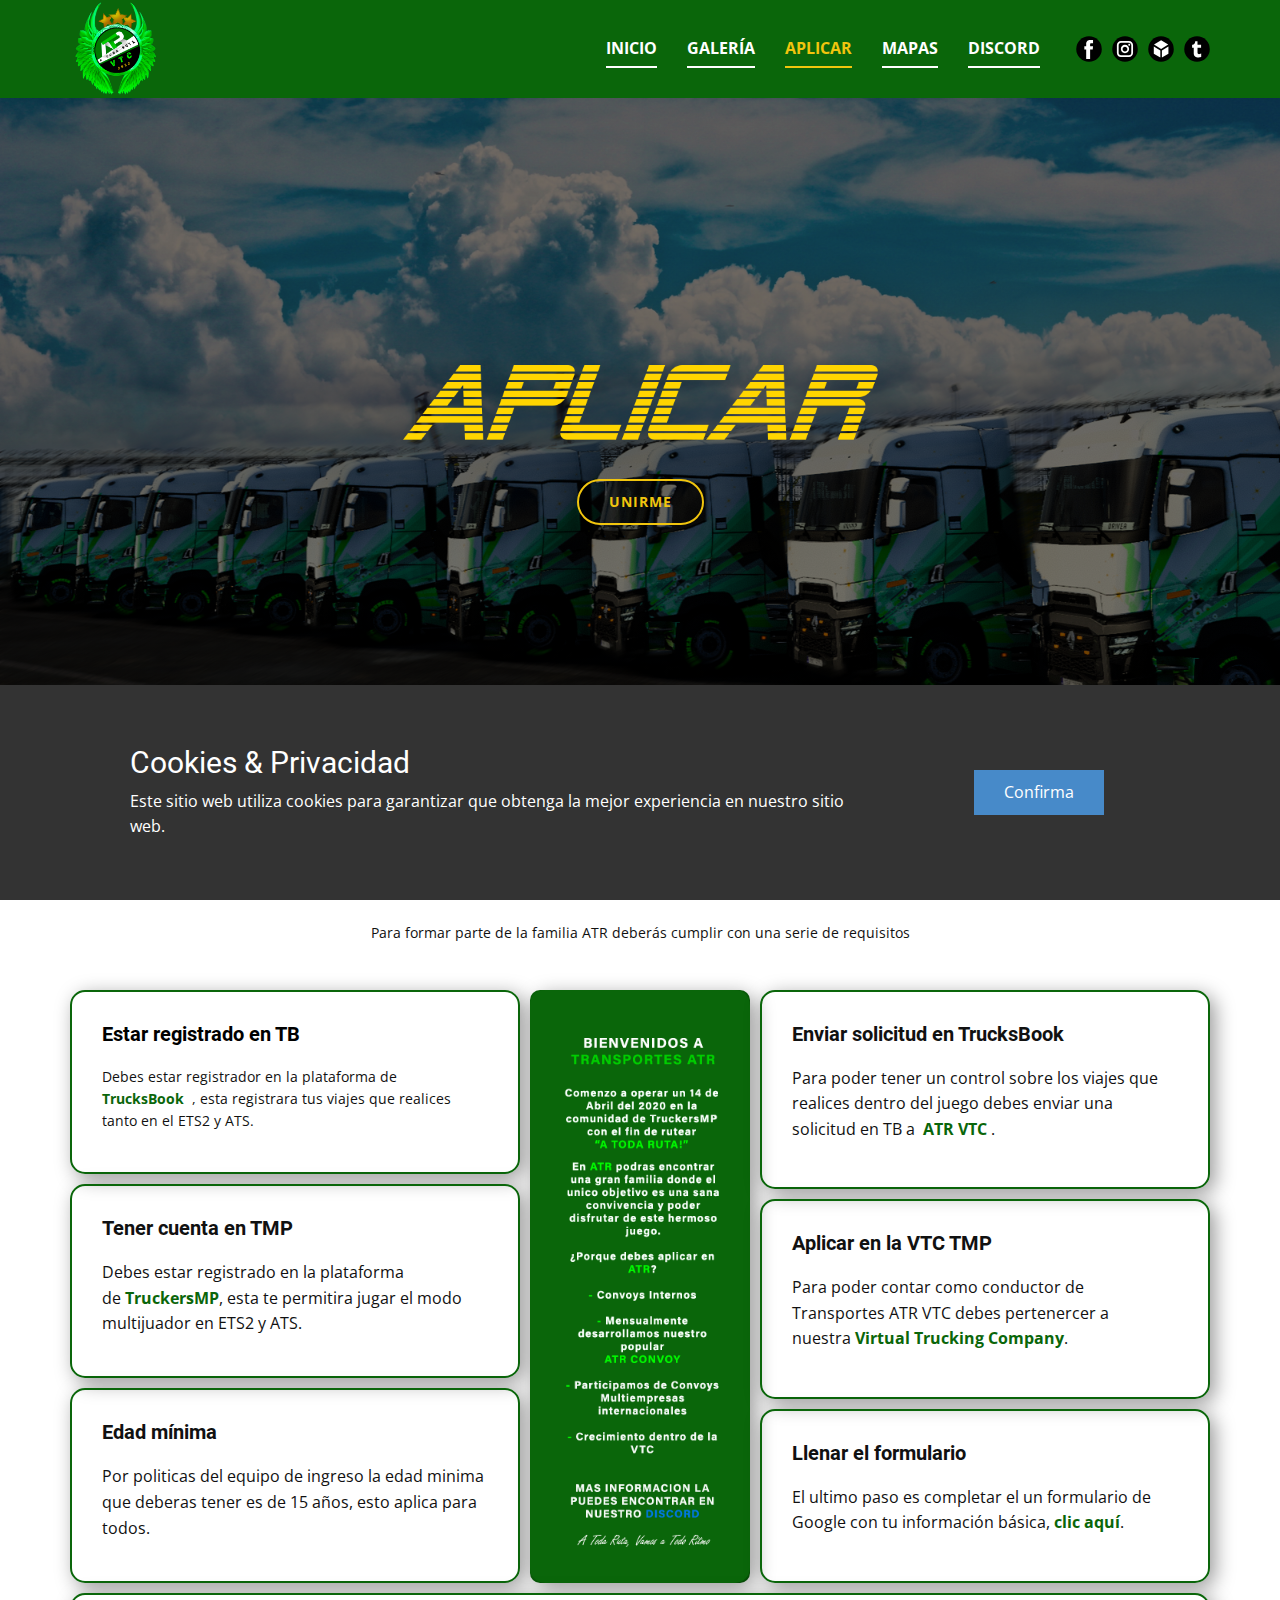
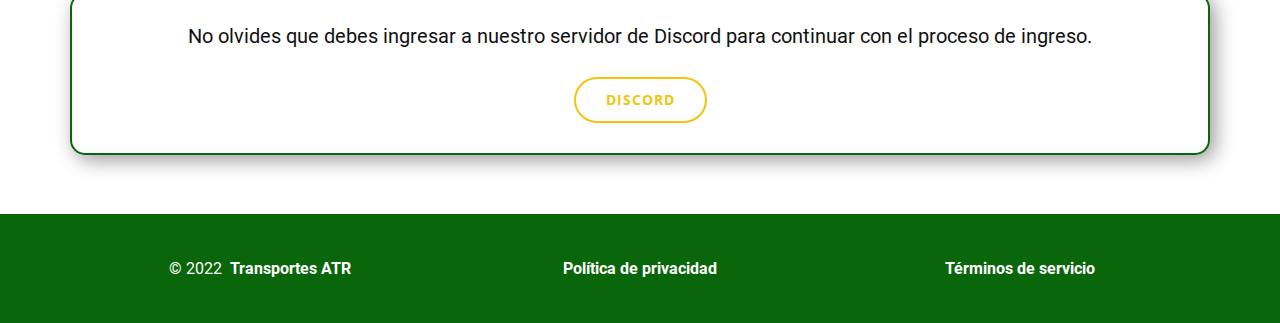
==== Aplicar.html @ 5e8eecbc "ATR Sitio Web" ====
<!DOCTYPE html>
<html style="font-size: 16px;" lang="es-AR"><head>
    <meta name="viewport" content="width=device-width, initial-scale=1.0">
    <meta charset="utf-8">
    <meta name="keywords" content="+300, +100, +12, ​Sobre nosotros, ​Preguntas Frecuentes">
    <meta name="description" content="​Transportes ATR es una empresa virtual de camiones de habla hispana con miembros de todo el mundo. El proyecto comenzó el 14 de abril de 2020 para traer un cambio a la comunidad TruckersMP. Nuestro objetivo es construir una comunidad como ninguna otra.
Una comunidad en la que podemos ofrecer a nuestros conductores la mejor experiencia en transporte virtual.">
    <meta name="page_type" content="np-template-header-footer-from-plugin">
    <title>Aplicar</title>
    <link rel="stylesheet" href="nicepage.css" media="screen">
<link rel="stylesheet" href="Aplicar.css" media="screen">
    <script class="u-script" type="text/javascript" src="jquery.js" defer=""></script>
    <script class="u-script" type="text/javascript" src="nicepage.js" defer=""></script>
    <link rel="icon" href="images/favicon.png">
    <link id="u-theme-google-font" rel="stylesheet" href="fonts.css">
    <link id="u-page-google-font" rel="stylesheet" href="Aplicar-fonts.css">
    
    
    
    <script type="application/ld+json">{
		"@context": "http://schema.org",
		"@type": "Organization",
		"name": "ATR Sitio Web",
		"logo": "/images/vtpc.png",
		"sameAs": [
				"https://www.facebook.com/Transportesatr.vtc",
				"https://www.instagram.com/transportes.atr.vtc/",
				"https://truckersmp.com/vtc/17910",
				"https://trucksbook.eu/company/74310"
		]
}</script>
    <meta name="theme-color" content="#478ac9">
    <meta property="og:title" content="Aplicar">
    <meta property="og:description" content="​Transportes ATR es una empresa virtual de camiones de habla hispana con miembros de todo el mundo. El proyecto comenzó el 14 de abril de 2020 para traer un cambio a la comunidad TruckersMP. Nuestro objetivo es construir una comunidad como ninguna otra.
Una comunidad en la que podemos ofrecer a nuestros conductores la mejor experiencia en transporte virtual.">
    <meta property="og:type" content="website">
  </head>
  <body class="u-body u-xl-mode"><header class="u-align-center-sm u-align-center-xs u-clearfix u-custom-color-1 u-header u-sticky u-sticky-0613 u-header" id="sec-4713"><div class="u-clearfix u-sheet u-sheet-1">
        <a href="https://atodarutavtc.ga" class="u-image u-logo u-image-1" data-image-width="676" data-image-height="676">
          <img src="/images/vtpc.png" class="u-logo-image u-logo-image-1">
        </a>
        <nav class="u-align-left u-menu u-menu-dropdown u-menu-open-right u-offcanvas u-offcanvas-shift u-menu-1" data-position="" data-submenu-level="on-click">
          <div class="menu-collapse" style="font-size: 1rem; font-weight: 700; letter-spacing: 0px; text-transform: uppercase;">
            <a class="u-button-style u-custom-active-border-color u-custom-border u-custom-border-color u-custom-borders u-custom-hover-border-color u-custom-text-active-color u-custom-text-color u-custom-text-hover-color u-custom-top-bottom-menu-spacing u-nav-link u-text-white" href="#" style="font-size: calc(1em + 4px);">
              <svg class="u-svg-link" preserveAspectRatio="xMidYMin slice" viewBox="0 0 302 302" style=""><use xmlns:xlink="http://www.w3.org/1999/xlink" xlink:href="#svg-8a8f"></use></svg>
              <svg xmlns="http://www.w3.org/2000/svg" xmlns:xlink="http://www.w3.org/1999/xlink" version="1.1" id="svg-8a8f" x="0px" y="0px" viewBox="0 0 302 302" style="enable-background:new 0 0 302 302;" xml:space="preserve" class="u-svg-content"><g><rect y="36" width="302" height="30"></rect><rect y="236" width="302" height="30"></rect><rect y="136" width="302" height="30"></rect>
</g><g></g><g></g><g></g><g></g><g></g><g></g><g></g><g></g><g></g><g></g><g></g><g></g><g></g><g></g><g></g></svg>
            </a>
          </div>
          <div class="u-custom-menu u-nav-container">
            <ul class="u-nav u-spacing-30 u-unstyled u-nav-1"><li class="u-nav-item"><a class="u-border-2 u-border-active-palette-3-base u-border-hover-palette-3-base u-border-no-left u-border-no-right u-border-no-top u-border-white u-button-style u-nav-link u-text-active-palette-3-base u-text-hover-palette-3-base" href="/Inicio.html" style="padding: 10px 0px;">Inicio</a>
</li><li class="u-nav-item"><a class="u-border-2 u-border-active-palette-3-base u-border-hover-palette-3-base u-border-no-left u-border-no-right u-border-no-top u-border-white u-button-style u-nav-link u-text-active-palette-3-base u-text-hover-palette-3-base" href="/Galería.html" style="padding: 10px 0px;">Galería</a>
</li><li class="u-nav-item"><a class="u-border-2 u-border-active-palette-3-base u-border-hover-palette-3-base u-border-no-left u-border-no-right u-border-no-top u-border-white u-button-style u-nav-link u-text-active-palette-3-base u-text-hover-palette-3-base" href="/Aplicar.html" style="padding: 10px 0px;">Aplicar</a>
</li><li class="u-nav-item"><a class="u-border-2 u-border-active-palette-3-base u-border-hover-palette-3-base u-border-no-left u-border-no-right u-border-no-top u-border-white u-button-style u-nav-link u-text-active-palette-3-base u-text-hover-palette-3-base" href="#" style="padding: 10px 0px;">Mapas</a><div class="u-nav-popup"><ul class="u-h-spacing-20 u-nav u-unstyled u-v-spacing-10 u-nav-2"><li class="u-nav-item"><a class="u-active-palette-3-base u-button-style u-hover-palette-3-base u-nav-link" href="ETS2-MAP.html">ETS2 MAP</a>
</li><li class="u-nav-item"><a class="u-active-palette-3-base u-button-style u-hover-palette-3-base u-nav-link" href="ETS2-PROMODS-MAP.html">ETS2 PROMODS MAP</a>
</li><li class="u-nav-item"><a class="u-active-palette-3-base u-button-style u-hover-palette-3-base u-nav-link" href="ATS-MAP.html">ATS MAP</a>
</li></ul>
</div>
</li><li class="u-nav-item"><a class="u-border-2 u-border-active-palette-3-base u-border-hover-palette-3-base u-border-no-left u-border-no-right u-border-no-top u-border-white u-button-style u-nav-link u-text-active-palette-3-base u-text-hover-palette-3-base" href="https://discord.gg/X4ymmqrG2B" target="_blank" style="padding: 10px 0px;">Discord</a>
</li></ul>
          </div>
          <div class="u-custom-menu u-nav-container-collapse">
            <div class="u-align-center u-black u-container-style u-inner-container-layout u-opacity u-opacity-95 u-sidenav">
              <div class="u-inner-container-layout u-sidenav-overflow">
                <div class="u-menu-close"></div>
                <ul class="u-align-center u-nav u-popupmenu-items u-unstyled u-nav-3"><li class="u-nav-item"><a class="u-button-style u-nav-link" href="/Inicio.html" style="padding: 10px 0px;">Inicio</a>
</li><li class="u-nav-item"><a class="u-button-style u-nav-link" href="/Galería.html" style="padding: 10px 0px;">Galería</a>
</li><li class="u-nav-item"><a class="u-button-style u-nav-link" href="/Aplicar.html" style="padding: 10px 0px;">Aplicar</a>
</li><li class="u-nav-item"><a class="u-button-style u-nav-link" href="#" style="padding: 10px 0px;">Mapas</a><div class="u-nav-popup"><ul class="u-h-spacing-20 u-nav u-unstyled u-v-spacing-10 u-nav-4"><li class="u-nav-item"><a class="u-button-style u-nav-link" href="ETS2-MAP.html">ETS2 MAP</a>
</li><li class="u-nav-item"><a class="u-button-style u-nav-link" href="ETS2-PROMODS-MAP.html">ETS2 PROMODS MAP</a>
</li><li class="u-nav-item"><a class="u-button-style u-nav-link" href="ATS-MAP.html">ATS MAP</a>
</li></ul>
</div>
</li><li class="u-nav-item"><a class="u-button-style u-nav-link" href="https://discord.gg/X4ymmqrG2B" target="_blank" style="padding: 10px 0px;">Discord</a>
</li></ul>
              </div>
            </div>
            <div class="u-menu-overlay u-opacity u-opacity-25"></div>
          </div>
        </nav>
        <div class="u-social-icons u-spacing-10 u-social-icons-1">
          <a class="u-social-url" title="facebook" target="_blank" href="https://www.facebook.com/Transportesatr.vtc"><span class="u-icon u-social-facebook u-social-icon u-text-black"><svg class="u-svg-link" preserveAspectRatio="xMidYMin slice" viewBox="0 0 112 112" style=""><use xmlns:xlink="http://www.w3.org/1999/xlink" xlink:href="#svg-1c96"></use></svg><svg class="u-svg-content" viewBox="0 0 112 112" x="0" y="0" id="svg-1c96"><circle fill="currentColor" cx="56.1" cy="56.1" r="55"></circle><path fill="#FFFFFF" d="M73.5,31.6h-9.1c-1.4,0-3.6,0.8-3.6,3.9v8.5h12.6L72,58.3H60.8v40.8H43.9V58.3h-8V43.9h8v-9.2
            c0-6.7,3.1-17,17-17h12.5v13.9H73.5z"></path></svg></span>
          </a>
          <a class="u-social-url" title="instagram" target="_blank" href="https://www.instagram.com/transportes.atr.vtc/"><span class="u-icon u-social-icon u-social-instagram u-text-black"><svg class="u-svg-link" preserveAspectRatio="xMidYMin slice" viewBox="0 0 112 112" style=""><use xmlns:xlink="http://www.w3.org/1999/xlink" xlink:href="#svg-5830"></use></svg><svg class="u-svg-content" viewBox="0 0 112 112" x="0" y="0" id="svg-5830"><circle fill="currentColor" cx="56.1" cy="56.1" r="55"></circle><path fill="#FFFFFF" d="M55.9,38.2c-9.9,0-17.9,8-17.9,17.9C38,66,46,74,55.9,74c9.9,0,17.9-8,17.9-17.9C73.8,46.2,65.8,38.2,55.9,38.2
            z M55.9,66.4c-5.7,0-10.3-4.6-10.3-10.3c-0.1-5.7,4.6-10.3,10.3-10.3c5.7,0,10.3,4.6,10.3,10.3C66.2,61.8,61.6,66.4,55.9,66.4z"></path><path fill="#FFFFFF" d="M74.3,33.5c-2.3,0-4.2,1.9-4.2,4.2s1.9,4.2,4.2,4.2s4.2-1.9,4.2-4.2S76.6,33.5,74.3,33.5z"></path><path fill="#FFFFFF" d="M73.1,21.3H38.6c-9.7,0-17.5,7.9-17.5,17.5v34.5c0,9.7,7.9,17.6,17.5,17.6h34.5c9.7,0,17.5-7.9,17.5-17.5V38.8
            C90.6,29.1,82.7,21.3,73.1,21.3z M83,73.3c0,5.5-4.5,9.9-9.9,9.9H38.6c-5.5,0-9.9-4.5-9.9-9.9V38.8c0-5.5,4.5-9.9,9.9-9.9h34.5
            c5.5,0,9.9,4.5,9.9,9.9V73.3z"></path></svg></span>
          </a>
          <a class="u-social-url" target="_blank" data-type="SketchFab" title="TruckersMP" href="https://truckersmp.com/vtc/17910"><span class="u-icon u-social-icon u-social-sketchfab u-text-black u-icon-3"><svg class="u-svg-link" preserveAspectRatio="xMidYMin slice" viewBox="0 0 112 112" style=""><use xmlns:xlink="http://www.w3.org/1999/xlink" xlink:href="#svg-15e8"></use></svg><svg class="u-svg-content" viewBox="0 0 112 112" x="0" y="0" id="svg-15e8"><circle fill="currentColor" cx="56.1" cy="56.1" r="55"></circle><path id="sketchfab-2" fill="#FFFFFF" d="M25.9,36.3L56.5,18l30.6,18.3L56.5,55.5L25.9,36.3z M25,44.7l28.1,17.5V93L25,76.3V44.7
	L25,44.7z M88,44.7v31.7L59.9,93V62.2L88,44.7L88,44.7z"></path></svg></span>
          </a>
          <a class="u-social-url" target="_blank" data-type="Tumblr" title="TrucksBook" href="https://trucksbook.eu/company/74310"><span class="u-icon u-social-icon u-social-tumblr u-text-black u-icon-4"><svg class="u-svg-link" preserveAspectRatio="xMidYMin slice" viewBox="0 0 112 112" style=""><use xmlns:xlink="http://www.w3.org/1999/xlink" xlink:href="#svg-fb04"></use></svg><svg class="u-svg-content" viewBox="0 0 112 112" x="0" y="0" id="svg-fb04"><circle fill="currentColor" cx="56.1" cy="56.1" r="55"></circle><path fill="#FFFFFF" class="st1" d="M74.1,90.3c-3.8,1.2-7.6,1.9-11.5,2c-3,0-6-0.3-8.8-1.1C46.9,89.5,43,85,42.1,77.5v-1c0-0.4,0-9.3-0.1-26.4
            h-7.1V38c1.4,0.1,2.8,0,4.2-0.7c4.9-2.1,7.8-6,8.8-11.6c0-0.3,0.1-0.6,0.2-0.9c0-0.7,0.1-1.3,0.3-1.9h9.7V38h15.5v12.1H58.2v19
            c0,1.8,0.2,3.7,0.5,5.5c0.1,0.4,0.4,0.9,0.7,1.2c2.4,2.2,5.3,2.9,8.7,1.9c1.8-0.6,3.8-1.1,6-1.8V90.3z"></path></svg></span>
          </a>
        </div>
      </div></header>
    <section class="u-clearfix u-image u-shading u-section-1" id="sec-0089" data-image-width="1920" data-image-height="1080">
      <div class="u-clearfix u-sheet u-sheet-1">
        <img class="u-expanded-width-md u-expanded-width-sm u-image u-image-default u-image-1" src="/images/aplicar.png" alt="" data-image-width="700" data-image-height="124">
        <a href="https://discord.gg/X4ymmqrG2B" class="u-border-2 u-border-hover-palette-3-base u-border-palette-3-base u-btn u-btn-round u-button-style u-hover-palette-3-base u-none u-radius-50 u-btn-1" target="_blank"> UNIRME</a>
      </div>
    </section>
    <section class="u-align-center-lg u-align-center-md u-align-center-xl u-align-left-sm u-align-left-xs u-clearfix u-section-2" data-image-width="2000" data-image-height="1333" id="sec-175a">
      <div class="u-clearfix u-sheet u-valign-middle-lg u-valign-middle-md u-valign-middle-sm u-valign-middle-xl u-sheet-1">
        <h2 class="u-align-center-sm u-align-center-xs u-text u-text-default u-text-1"> ¿Quieres unirte a Transportes ATR VTC?</h2>
        <p class="u-text u-text-2"> Para formar parte de la familia ATR deberás cumplir con una serie de requisitos </p>
        <div class="u-clearfix u-expanded-width-lg u-expanded-width-xl u-gutter-10 u-layout-wrap u-layout-wrap-1">
          <div class="u-gutter-0 u-layout">
            <div class="u-layout-row">
              <div class="u-size-21-sm u-size-21-xs u-size-24-lg u-size-24-xl u-size-30-md">
                <div class="u-layout-col">
                  <div class="u-align-left-lg u-align-left-md u-align-left-xl u-container-style u-layout-cell u-left-cell u-radius-15 u-shape-round u-size-20 u-layout-cell-1">
                    <div class="u-border-2 u-border-custom-color-1 u-container-layout u-valign-top u-container-layout-1">
                      <h3 class="u-align-left-sm u-align-left-xs u-text u-text-black u-text-default u-text-3"> Estar registrado en TB</h3>
                      <p class="u-align-center-sm u-align-center-xs u-text u-text-4"> Debes estar registrador en la plataforma de&nbsp;<span style="font-weight: 700;">
                          <a href="https://trucksbook.eu/" class="u-active-none u-border-none u-btn u-button-link u-button-style u-hover-none u-none u-text-custom-color-1 u-btn-1" target="_blank">TrucksBook&nbsp;</a>
                        </span>, esta registrara tus viajes que realices tanto en el ETS2 y ATS.
                      </p>
                    </div>
                  </div>
                  <div class="u-align-left-lg u-align-left-md u-align-left-xl u-container-style u-layout-cell u-left-cell u-radius-15 u-shape-round u-size-20 u-layout-cell-2">
                    <div class="u-border-2 u-border-custom-color-1 u-container-layout u-valign-top u-container-layout-2">
                      <h3 class="u-align-left-sm u-align-left-xs u-text u-text-default u-text-5"> Tener cuenta en TMP</h3>
                      <p class="u-align-center-sm u-align-center-xs u-text u-text-6"> Debes estar registrado en la plataforma de&nbsp;<a href="https://truckersmp.com" class="u-active-none u-border-none u-btn u-button-link u-button-style u-hover-none u-none u-text-custom-color-1 u-btn-2" target="_blank">TruckersMP</a>, esta te permitira jugar el modo multijuador en ETS2 y ATS.
                      </p>
                    </div>
                  </div>
                  <div class="u-align-left-lg u-align-left-md u-align-left-xl u-container-style u-layout-cell u-left-cell u-radius-15 u-shape-round u-size-20 u-layout-cell-3">
                    <div class="u-border-2 u-border-custom-color-1 u-container-layout u-valign-top-lg u-valign-top-md u-valign-top-xl u-valign-top-xs u-container-layout-3">
                      <h3 class="u-align-left-sm u-align-left-xs u-text u-text-default u-text-7"> Edad mínima</h3>
                      <p class="u-align-center-sm u-align-center-xs u-text u-text-8"> Por politicas del equipo de ingreso la edad minima que deberas tener es de&nbsp;15 años, esto aplica para todos.</p>
                    </div>
                  </div>
                </div>
              </div>
              <div class="u-size-12-lg u-size-12-xl u-size-19-sm u-size-19-xs u-size-30-md">
                <div class="u-layout-row">
                  <div class="u-align-left u-container-style u-custom-color-1 u-layout-cell u-radius-15 u-shape-round u-size-60 u-layout-cell-4" src="">
                    <div class="u-container-layout u-valign-bottom-lg u-valign-middle-xl u-valign-middle-xs u-container-layout-4" src="">
                      <img class="u-image u-image-round u-radius-10 u-image-1" src="/images/INFORMACIONVTC.png" alt="" data-image-width="215" data-image-height="699">
                    </div>
                  </div>
                </div>
              </div>
              <div class="u-size-21-sm u-size-21-xs u-size-24-lg u-size-24-xl u-size-60-md">
                <div class="u-layout-col">
                  <div class="u-align-left-lg u-align-left-md u-align-left-xl u-container-style u-layout-cell u-radius-15 u-right-cell u-shape-round u-size-20 u-layout-cell-5">
                    <div class="u-border-2 u-border-custom-color-1 u-container-layout u-valign-top-lg u-valign-top-md u-valign-top-xl u-container-layout-5">
                      <h3 class="u-align-left-sm u-align-left-xs u-text u-text-default u-text-9">
                        <span style="font-weight: 700;"> Enviar solicitud en TrucksBook</span>
                      </h3>
                      <p class="u-align-center-sm u-align-center-xs u-text u-text-10"> Para poder tener un control sobre los viajes que realices dentro del juego debes enviar una solicitud en TB a&nbsp;<font color="rgba(0, 0, 0, 0)">
                          <a href="https://trucksbook.eu/company/74310" class="u-active-none u-border-none u-btn u-button-link u-button-style u-hover-none u-none u-text-custom-color-1 u-btn-3" target="_blank">ATR VTC</a>
                        </font>.
                      </p>
                    </div>
                  </div>
                  <div class="u-align-left-lg u-align-left-md u-align-left-xl u-container-style u-layout-cell u-radius-15 u-right-cell u-shape-round u-size-20 u-layout-cell-6">
                    <div class="u-border-2 u-border-custom-color-1 u-container-layout u-valign-top u-container-layout-6">
                      <h3 class="u-align-left-sm u-align-left-xs u-text u-text-default u-text-11"> Aplicar en la VTC TMP</h3>
                      <p class="u-align-center-sm u-align-center-xs u-text u-text-12"> Para poder contar como conductor de Transportes ATR VTC debes pertenercer a nuestra&nbsp;<a href="https://truckersmp.com/vtc/17910" class="u-active-none u-border-none u-btn u-button-link u-button-style u-hover-none u-none u-text-custom-color-1 u-btn-4" target="_blank">Virtual Trucking Company</a>.
                      </p>
                    </div>
                  </div>
                  <div class="u-align-left-lg u-align-left-md u-align-left-xl u-container-style u-layout-cell u-radius-15 u-right-cell u-shape-round u-size-20 u-layout-cell-7">
                    <div class="u-border-2 u-border-custom-color-1 u-container-layout u-valign-top u-container-layout-7">
                      <h3 class="u-align-left-sm u-align-left-xs u-text u-text-default u-text-13"> Llenar el formulario</h3>
                      <p class="u-align-center-sm u-align-center-xs u-text u-text-14"> El ultimo paso es completar el un formulario de Google con tu información básica,&nbsp;<a href="https://forms.gle/oUdojAhjghspKYq69" class="u-active-none u-border-none u-btn u-button-link u-button-style u-hover-none u-none u-text-custom-color-1 u-btn-5" target="_blank">clic aquí</a>.
                      </p>
                    </div>
                  </div>
                </div>
              </div>
            </div>
          </div>
        </div>
        <div class="u-align-center-md u-align-center-sm u-align-center-xs u-border-2 u-border-custom-color-1 u-container-style u-expanded-width u-group u-radius-15 u-shape-round u-white u-group-1">
          <div class="u-container-layout u-valign-top-sm u-valign-top-xs u-container-layout-8">
            <h1 class="u-text u-text-default-md u-text-default-sm u-text-default-xs u-title u-text-15"> No olvides que debes ingresar a nuestro servidor de Discord para continuar con el proceso de ingreso.</h1>
            <a href="https://discord.gg/X4ymmqrG2B" class="u-border-2 u-border-hover-palette-3-base u-border-palette-3-base u-btn u-btn-round u-button-style u-hover-palette-3-base u-none u-radius-50 u-btn-6" target="_blank">discord<br>
            </a>
          </div>
        </div>
      </div>
    </section>
    <style class="u-overlap-style">.u-overlap:not(.u-sticky-scroll) .u-header {
background-color: #0a660a !important
}</style>
    
    
    <footer class="u-align-center u-clearfix u-custom-color-1 u-footer u-footer" id="sec-b6e5"><div class="u-align-left u-clearfix u-sheet u-sheet-1">
        <div class="u-clearfix u-expanded-width u-gutter-0 u-layout-custom-sm u-layout-custom-xs u-layout-wrap u-layout-wrap-1">
          <div class="u-layout">
            <div class="u-layout-row">
              <div class="u-container-style u-layout-cell u-size-20-lg u-size-20-md u-size-20-sm u-size-20-xl u-size-30-xs u-layout-cell-1">
                <div class="u-container-layout u-valign-middle u-container-layout-1">
                  <p class="u-custom-font u-font-roboto u-text u-text-default u-text-1"> © 2022&nbsp;<span style="font-weight: 700;">
                      <a href="https://atodarutavtc.ga" class="u-active-none u-border-none u-btn u-button-link u-button-style u-hover-none u-none u-text-white u-btn-1">Transportes ATR</a>
                    </span>
                  </p>
                </div>
              </div>
              <div class="u-container-style u-layout-cell u-size-20-lg u-size-20-md u-size-20-sm u-size-20-xl u-size-30-xs u-layout-cell-2">
                <div class="u-container-layout u-valign-middle u-container-layout-2">
                  <p class="u-custom-font u-font-roboto u-text u-text-default u-text-2">
                    <a class="u-active-none u-border-none u-btn u-button-link u-button-style u-hover-none u-none u-text-white u-btn-2" href="/politicas-de-privacidad.html"> Política de privacidad</a>
                  </p>
                </div>
              </div>
              <div class="u-container-style u-layout-cell u-size-20-lg u-size-20-md u-size-20-sm u-size-20-xl u-size-60-xs u-layout-cell-3">
                <div class="u-container-layout u-valign-middle u-container-layout-3">
                  <p class="u-custom-font u-font-roboto u-text u-text-default u-text-3">
                    <a class="u-active-none u-border-none u-btn u-button-link u-button-style u-hover-none u-none u-text-white u-btn-3" href="/terminos-y-condiciones.html"> Términos de servicio</a>
                  </p>
                </div>
              </div>
            </div>
          </div>
        </div>
      </div></footer>
  <section class="u-align-center u-clearfix u-cookies-consent u-grey-80 u-cookies-consent" id="sec-4323">
      <div class="u-clearfix u-sheet u-valign-middle u-sheet-1">
        <div class="u-clearfix u-expanded-width u-layout-wrap u-layout-wrap-1">
          <div class="u-gutter-0 u-layout">
            <div class="u-layout-row">
              <div class="u-container-style u-layout-cell u-left-cell u-size-43-md u-size-43-sm u-size-43-xs u-size-46-lg u-size-46-xl u-layout-cell-1">
                <div class="u-container-layout u-valign-middle u-container-layout-1">
                  <h3 class="u-text u-text-default u-text-1">Cookies &amp; Privacidad</h3>
                  <p class="u-text u-text-default u-text-2">Este sitio web utiliza cookies para garantizar que obtenga la mejor experiencia en nuestro sitio web.</p>
                </div>
              </div>
              <div class="u-align-left u-container-style u-layout-cell u-right-cell u-size-14-lg u-size-14-xl u-size-17-md u-size-17-sm u-size-17-xs u-layout-cell-2">
                <div class="u-container-layout u-valign-middle-lg u-valign-middle-md u-valign-middle-xl u-valign-top-sm u-valign-top-xs u-container-layout-2">
                  <a href="###" class="u-btn u-button-confirm u-button-style u-palette-1-base u-btn-1">Confirma</a>
                </div>
              </div>
            </div>
          </div>
        </div>
      </div>
    <style> .u-cookies-consent {
  background-image: none;
}

.u-cookies-consent .u-sheet-1 {
  min-height: 212px;
}

.u-cookies-consent .u-layout-wrap-1 {
  margin-top: 30px;
  margin-bottom: 30px;
}

.u-cookies-consent .u-layout-cell-1 {
  min-height: 152px;
}

.u-cookies-consent .u-container-layout-1 {
  padding: 30px 60px;
}

.u-cookies-consent .u-text-1 {
  margin-top: 0;
  margin-right: 20px;
  margin-bottom: 0;
}

.u-cookies-consent .u-text-2 {
  margin: 8px 20px 0 0;
}

.u-cookies-consent .u-layout-cell-2 {
  min-height: 152px;
}

.u-cookies-consent .u-container-layout-2 {
  padding: 30px;
}

.u-cookies-consent .u-btn-1 {
  margin: 0 auto 0 0;
}

@media (max-width: 1199px) {
  .u-cookies-consent .u-sheet-1 {
    min-height: 131px;
  }

  .u-cookies-consent .u-layout-cell-1 {
    min-height: 125px;
  }

  .u-cookies-consent .u-text-1 {
    margin-right: 0;
  }

  .u-cookies-consent .u-text-2 {
    margin-right: 0;
  }

  .u-cookies-consent .u-layout-cell-2 {
    min-height: 125px;
  }
}

@media (max-width: 991px) {
  .u-cookies-consent .u-sheet-1 {
    min-height: 106px;
  }

  .u-cookies-consent .u-layout-cell-1 {
    min-height: 100px;
  }

  .u-cookies-consent .u-container-layout-1 {
    padding-left: 30px;
    padding-right: 30px;
  }

  .u-cookies-consent .u-layout-cell-2 {
    min-height: 100px;
  }
}

@media (max-width: 767px) {
  .u-cookies-consent .u-sheet-1 {
    min-height: 225px;
  }

  .u-cookies-consent .u-layout-cell-1 {
    min-height: 154px;
  }

  .u-cookies-consent .u-container-layout-1 {
    padding-left: 10px;
    padding-right: 10px;
    padding-bottom: 20px;
  }

  .u-cookies-consent .u-layout-cell-2 {
    min-height: 65px;
  }

  .u-cookies-consent .u-container-layout-2 {
    padding: 10px;
  }
}

@media (max-width: 575px) {
  .u-cookies-consent .u-sheet-1 {
    min-height: 121px;
  }

  .u-cookies-consent .u-layout-cell-1 {
    min-height: 100px;
  }

  .u-cookies-consent .u-layout-cell-2 {
    min-height: 15px;
  }
}</style></section>
</body></html>
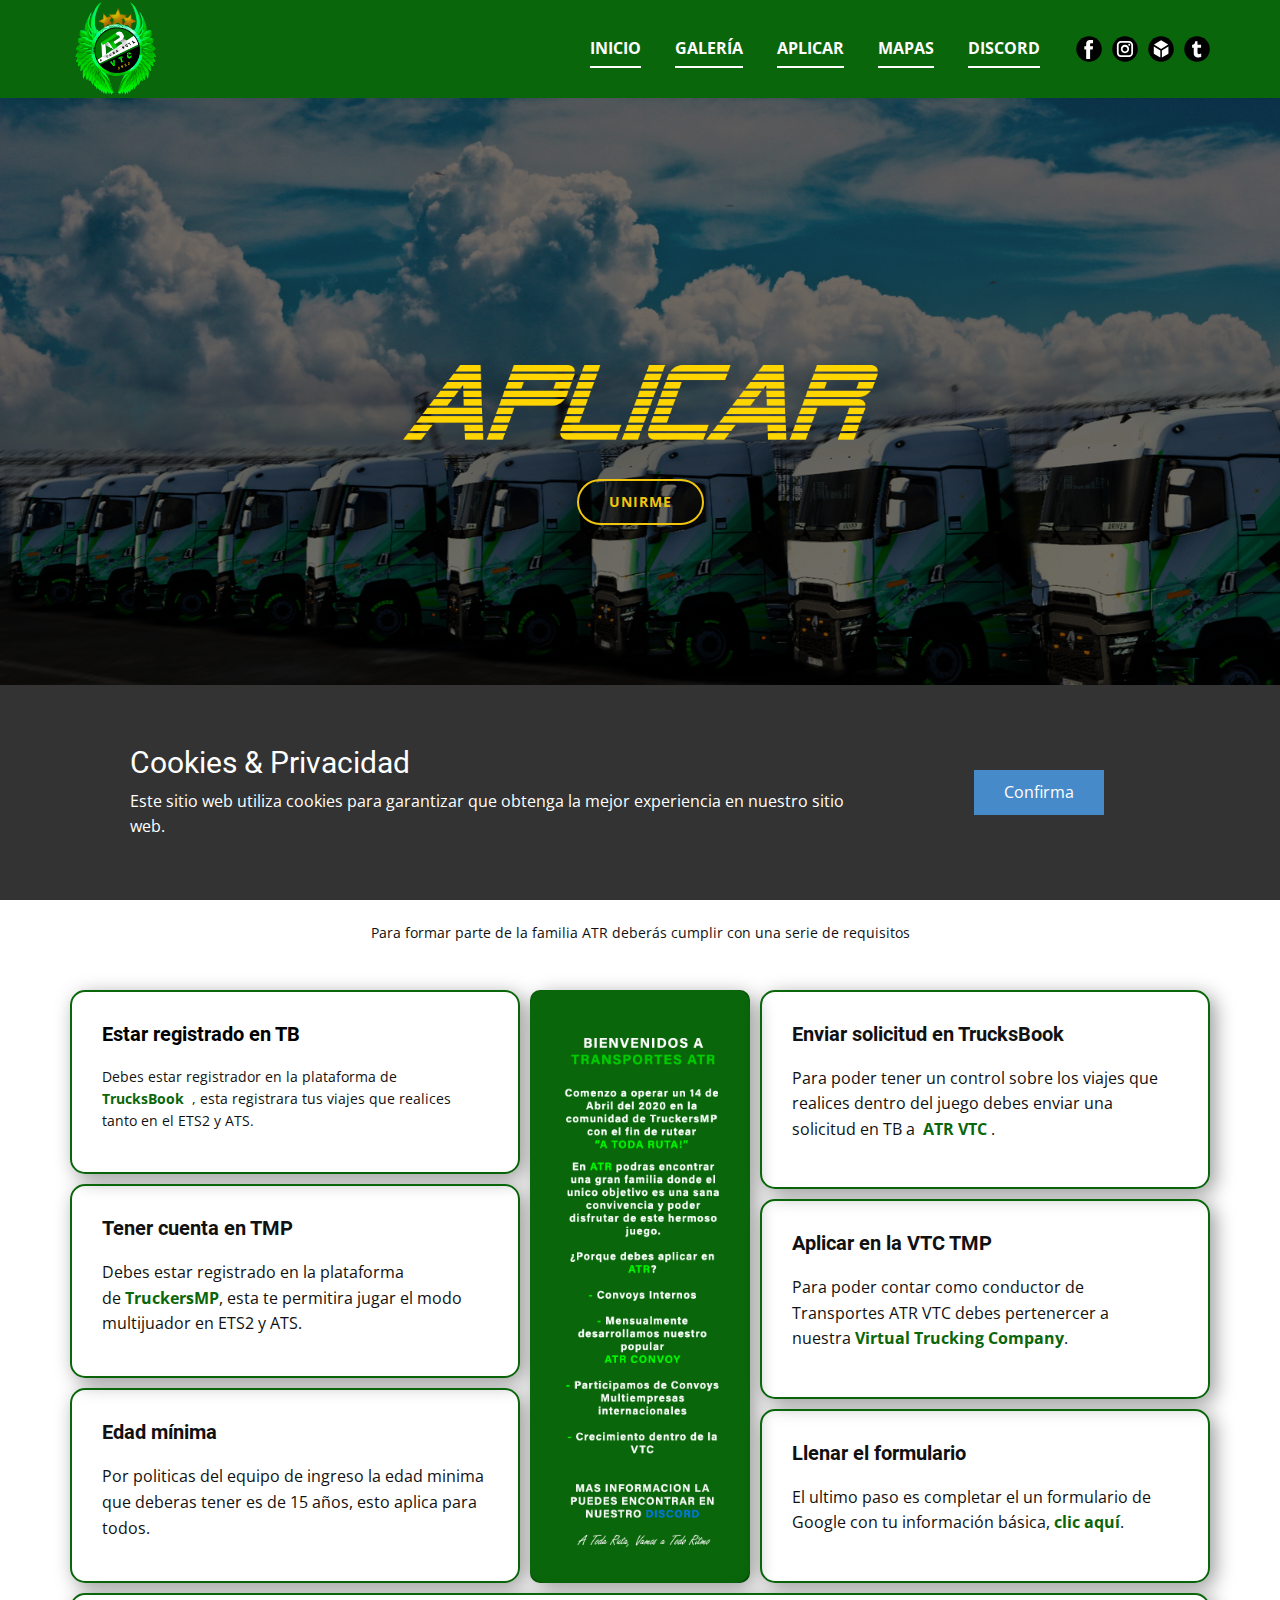
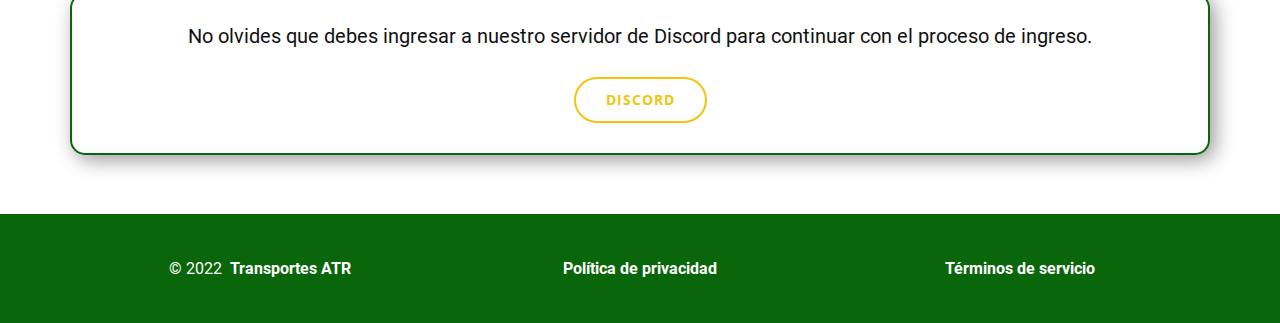
==== commit 60fd00e4: "Cambios de tipografia y formato" ====
--- a/Aplicar.html
+++ b/Aplicar.html
@@ -1,364 +1,584 @@
 <!DOCTYPE html>
-<html style="font-size: 16px;" lang="es-AR"><head>
-    <meta name="viewport" content="width=device-width, initial-scale=1.0">
-    <meta charset="utf-8">
-    <meta name="keywords" content="+300, +100, +12, ​Sobre nosotros, ​Preguntas Frecuentes">
-    <meta name="description" content="​Transportes ATR es una empresa virtual de camiones de habla hispana con miembros de todo el mundo. El proyecto comenzó el 14 de abril de 2020 para traer un cambio a la comunidad TruckersMP. Nuestro objetivo es construir una comunidad como ninguna otra.
-Una comunidad en la que podemos ofrecer a nuestros conductores la mejor experiencia en transporte virtual.">
-    <meta name="page_type" content="np-template-header-footer-from-plugin">
-    <title>Aplicar</title>
-    <link rel="stylesheet" href="nicepage.css" media="screen">
-<link rel="stylesheet" href="Aplicar.css" media="screen">
-    <script class="u-script" type="text/javascript" src="jquery.js" defer=""></script>
-    <script class="u-script" type="text/javascript" src="nicepage.js" defer=""></script>
-    <link rel="icon" href="images/favicon.png">
-    <link id="u-theme-google-font" rel="stylesheet" href="fonts.css">
-    <link id="u-page-google-font" rel="stylesheet" href="Aplicar-fonts.css">
-    
-    
-    
-    <script type="application/ld+json">{
-		"@context": "http://schema.org",
-		"@type": "Organization",
-		"name": "ATR Sitio Web",
-		"logo": "/images/vtpc.png",
-		"sameAs": [
-				"https://www.facebook.com/Transportesatr.vtc",
-				"https://www.instagram.com/transportes.atr.vtc/",
-				"https://truckersmp.com/vtc/17910",
-				"https://trucksbook.eu/company/74310"
-		]
-}</script>
-    <meta name="theme-color" content="#478ac9">
-    <meta property="og:title" content="Aplicar">
-    <meta property="og:description" content="​Transportes ATR es una empresa virtual de camiones de habla hispana con miembros de todo el mundo. El proyecto comenzó el 14 de abril de 2020 para traer un cambio a la comunidad TruckersMP. Nuestro objetivo es construir una comunidad como ninguna otra.
-Una comunidad en la que podemos ofrecer a nuestros conductores la mejor experiencia en transporte virtual.">
-    <meta property="og:type" content="website">
-  </head>
-  <body class="u-body u-xl-mode"><header class="u-align-center-sm u-align-center-xs u-clearfix u-custom-color-1 u-header u-sticky u-sticky-0613 u-header" id="sec-4713"><div class="u-clearfix u-sheet u-sheet-1">
-        <a href="https://atodarutavtc.ga" class="u-image u-logo u-image-1" data-image-width="676" data-image-height="676">
-          <img src="/images/vtpc.png" class="u-logo-image u-logo-image-1">
+<html style="font-size: 16px" lang="es-AR">
+
+<head>
+  <meta name="viewport" content="width=device-width, initial-scale=1.0" />
+  <meta charset="utf-8" />
+  <meta name="keywords" content="+300, +100, +12, ​Sobre nosotros, ​Preguntas Frecuentes" />
+  <meta name="description" content="​Transportes ATR es una empresa virtual de camiones de habla hispana con miembros de todo el mundo. El proyecto comenzó el 14 de abril de 2020 para traer un cambio a la comunidad TruckersMP. Nuestro objetivo es construir una comunidad como ninguna otra.
+Una comunidad en la que podemos ofrecer a nuestros conductores la mejor experiencia en transporte virtual." />
+  <meta name="page_type" content="np-template-header-footer-from-plugin" />
+  <title>Aplicar - Transportes ATR</title>
+  <link rel="stylesheet" href="nicepage.css" media="screen" />
+  <link rel="stylesheet" href="Aplicar.css" media="screen" />
+  <script class="u-script" type="text/javascript" src="jquery.js" defer=""></script>
+  <script class="u-script" type="text/javascript" src="nicepage.js" defer=""></script>
+  <link rel="icon" href="images/favicon.png" />
+  <link id="u-theme-google-font" rel="stylesheet" href="fonts.css" />
+  <link id="u-page-google-font" rel="stylesheet" href="Aplicar-fonts.css" />
+
+  <script type="application/ld+json">
+    {
+      "@context": "http://schema.org",
+      "@type": "Organization",
+      "name": "ATR Sitio Web",
+      "logo": "/images/vtpc.png",
+      "sameAs": [
+        "https://www.facebook.com/Transportesatr.vtc",
+        "https://www.instagram.com/transportes.atr.vtc/",
+        "https://truckersmp.com/vtc/17910",
+        "https://trucksbook.eu/company/74310"
+      ]
+    }
+  </script>
+  <meta name="theme-color" content="#478ac9" />
+  <meta property="og:title" content="Aplicar" />
+  <meta property="og:description" content="​Transportes ATR es una empresa virtual de camiones de habla hispana con miembros de todo el mundo. El proyecto comenzó el 14 de abril de 2020 para traer un cambio a la comunidad TruckersMP. Nuestro objetivo es construir una comunidad como ninguna otra.
+Una comunidad en la que podemos ofrecer a nuestros conductores la mejor experiencia en transporte virtual." />
+  <meta property="og:type" content="website" />
+</head>
+
+<body class="u-body u-xl-mode">
+  <header
+    class="u-align-center-sm u-align-center-xs u-clearfix u-custom-color-1 u-header u-sticky u-sticky-0613 u-header"
+    id="sec-4713">
+    <div class="u-clearfix u-sheet u-sheet-1">
+      <a href="https://atodarutavtc.ga" class="u-image u-logo u-image-1" data-image-width="676" data-image-height="676">
+        <img src="/images/vtpc.png" class="u-logo-image u-logo-image-1" />
+      </a>
+      <nav class="u-align-left u-menu u-menu-dropdown u-menu-open-right u-offcanvas u-offcanvas-shift u-menu-1"
+        data-position="" data-submenu-level="on-click">
+        <div class="menu-collapse" style="
+              font-size: 1rem;
+              font-weight: 700;
+              letter-spacing: 0px;
+              text-transform: uppercase;
+            ">
+          <a class="u-button-style u-custom-active-border-color u-custom-border u-custom-border-color u-custom-borders u-custom-hover-border-color u-custom-text-active-color u-custom-text-color u-custom-text-hover-color u-custom-top-bottom-menu-spacing u-nav-link u-text-white"
+            href="#" style="font-size: calc(1em + 4px)">
+            <svg class="u-svg-link" preserveAspectRatio="xMidYMin slice" viewBox="0 0 302 302" style="">
+              <use xmlns:xlink="http://www.w3.org/1999/xlink" xlink:href="#svg-8a8f"></use>
+            </svg>
+            <svg xmlns="http://www.w3.org/2000/svg" xmlns:xlink="http://www.w3.org/1999/xlink" version="1.1"
+              id="svg-8a8f" x="0px" y="0px" viewBox="0 0 302 302" style="enable-background: new 0 0 302 302"
+              xml:space="preserve" class="u-svg-content">
+              <g>
+                <rect y="36" width="302" height="30"></rect>
+                <rect y="236" width="302" height="30"></rect>
+                <rect y="136" width="302" height="30"></rect>
+              </g>
+              <g></g>
+              <g></g>
+              <g></g>
+              <g></g>
+              <g></g>
+              <g></g>
+              <g></g>
+              <g></g>
+              <g></g>
+              <g></g>
+              <g></g>
+              <g></g>
+              <g></g>
+              <g></g>
+              <g></g>
+            </svg>
+          </a>
+        </div>
+        <div class="u-custom-menu u-nav-container">
+          <ul class="u-nav u-spacing-30 u-unstyled u-nav-1">
+            <li class="u-nav-item">
+              <a class="u-border-2 u-border-active-palette-3-base u-border-hover-palette-3-base u-border-no-left u-border-no-right u-border-no-top u-border-white u-button-style u-nav-link u-text-active-palette-3-base u-text-hover-palette-3-base"
+                href="/index.html" style="padding: 10px 0px">Inicio</a>
+            </li>
+            <li class="u-nav-item">
+              <a class="u-border-2 u-border-active-palette-3-base u-border-hover-palette-3-base u-border-no-left u-border-no-right u-border-no-top u-border-white u-button-style u-nav-link u-text-active-palette-3-base u-text-hover-palette-3-base"
+                href="/Galería.html" style="padding: 10px 0px">Galería</a>
+            </li>
+            <li class="u-nav-item">
+              <a class="u-border-2 u-border-active-palette-3-base u-border-hover-palette-3-base u-border-no-left u-border-no-right u-border-no-top u-border-white u-button-style u-nav-link u-text-active-palette-3-base u-text-hover-palette-3-base"
+                href="/aplicar.html" style="padding: 10px 0px">Aplicar</a>
+            </li>
+            <li class="u-nav-item">
+              <a class="u-border-2 u-border-active-palette-3-base u-border-hover-palette-3-base u-border-no-left u-border-no-right u-border-no-top u-border-white u-button-style u-nav-link u-text-active-palette-3-base u-text-hover-palette-3-base"
+                href="#" style="padding: 10px 0px">Mapas</a>
+              <div class="u-nav-popup">
+                <ul class="u-h-spacing-20 u-nav u-unstyled u-v-spacing-10 u-nav-2">
+                  <li class="u-nav-item">
+                    <a class="u-active-palette-3-base u-button-style u-hover-palette-3-base u-nav-link"
+                      href="ETS2-MAP.html">ETS2 MAP</a>
+                  </li>
+                  <li class="u-nav-item">
+                    <a class="u-active-palette-3-base u-button-style u-hover-palette-3-base u-nav-link"
+                      href="ETS2-PROMODS-MAP.html">ETS2 PROMODS MAP</a>
+                  </li>
+                  <li class="u-nav-item">
+                    <a class="u-active-palette-3-base u-button-style u-hover-palette-3-base u-nav-link"
+                      href="ATS-MAP.html">ATS MAP</a>
+                  </li>
+                </ul>
+              </div>
+            </li>
+            <li class="u-nav-item">
+              <a class="u-border-2 u-border-active-palette-3-base u-border-hover-palette-3-base u-border-no-left u-border-no-right u-border-no-top u-border-white u-button-style u-nav-link u-text-active-palette-3-base u-text-hover-palette-3-base"
+                href="https://discord.gg/pqu4MyE3Gp" target="_blank" style="padding: 10px 0px">Discord</a>
+            </li>
+          </ul>
+        </div>
+        <div class="u-custom-menu u-nav-container-collapse">
+          <div
+            class="u-align-center u-black u-container-style u-inner-container-layout u-opacity u-opacity-95 u-sidenav">
+            <div class="u-inner-container-layout u-sidenav-overflow">
+              <div class="u-menu-close"></div>
+              <ul class="u-align-center u-nav u-popupmenu-items u-unstyled u-nav-3">
+                <li class="u-nav-item">
+                  <a class="u-button-style u-nav-link" href="/index.html" style="padding: 10px 0px">Inicio</a>
+                </li>
+                <li class="u-nav-item">
+                  <a class="u-button-style u-nav-link" href="/Galería.html" style="padding: 10px 0px">Galería</a>
+                </li>
+                <li class="u-nav-item">
+                  <a class="u-button-style u-nav-link" href="/aplicar.html" style="padding: 10px 0px">Aplicar</a>
+                </li>
+                <li class="u-nav-item">
+                  <a class="u-button-style u-nav-link" href="#" style="padding: 10px 0px">Mapas</a>
+                  <div class="u-nav-popup">
+                    <ul class="u-h-spacing-20 u-nav u-unstyled u-v-spacing-10 u-nav-4">
+                      <li class="u-nav-item">
+                        <a class="u-button-style u-nav-link" href="ETS2-MAP.html">ETS2 MAP</a>
+                      </li>
+                      <li class="u-nav-item">
+                        <a class="u-button-style u-nav-link" href="ETS2-PROMODS-MAP.html">ETS2 PROMODS MAP</a>
+                      </li>
+                      <li class="u-nav-item">
+                        <a class="u-button-style u-nav-link" href="ATS-MAP.html">ATS MAP</a>
+                      </li>
+                    </ul>
+                  </div>
+                </li>
+                <li class="u-nav-item">
+                  <a class="u-button-style u-nav-link" href="https://discord.gg/pqu4MyE3Gp" target="_blank"
+                    style="padding: 10px 0px">Discord</a>
+                </li>
+              </ul>
+            </div>
+          </div>
+          <div class="u-menu-overlay u-opacity u-opacity-25"></div>
+        </div>
+      </nav>
+      <div class="u-social-icons u-spacing-10 u-social-icons-1">
+        <a class="u-social-url" title="facebook" target="_blank"
+          href="https://www.facebook.com/Transportesatr.vtc"><span
+            class="u-icon u-social-facebook u-social-icon u-text-black"><svg class="u-svg-link"
+              preserveAspectRatio="xMidYMin slice" viewBox="0 0 112 112" style="">
+              <use xmlns:xlink="http://www.w3.org/1999/xlink" xlink:href="#svg-1c96"></use>
+            </svg><svg class="u-svg-content" viewBox="0 0 112 112" x="0" y="0" id="svg-1c96">
+              <circle fill="currentColor" cx="56.1" cy="56.1" r="55"></circle>
+              <path fill="#FFFFFF" d="M73.5,31.6h-9.1c-1.4,0-3.6,0.8-3.6,3.9v8.5h12.6L72,58.3H60.8v40.8H43.9V58.3h-8V43.9h8v-9.2
+            c0-6.7,3.1-17,17-17h12.5v13.9H73.5z"></path>
+            </svg></span>
         </a>
-        <nav class="u-align-left u-menu u-menu-dropdown u-menu-open-right u-offcanvas u-offcanvas-shift u-menu-1" data-position="" data-submenu-level="on-click">
-          <div class="menu-collapse" style="font-size: 1rem; font-weight: 700; letter-spacing: 0px; text-transform: uppercase;">
-            <a class="u-button-style u-custom-active-border-color u-custom-border u-custom-border-color u-custom-borders u-custom-hover-border-color u-custom-text-active-color u-custom-text-color u-custom-text-hover-color u-custom-top-bottom-menu-spacing u-nav-link u-text-white" href="#" style="font-size: calc(1em + 4px);">
-              <svg class="u-svg-link" preserveAspectRatio="xMidYMin slice" viewBox="0 0 302 302" style=""><use xmlns:xlink="http://www.w3.org/1999/xlink" xlink:href="#svg-8a8f"></use></svg>
-              <svg xmlns="http://www.w3.org/2000/svg" xmlns:xlink="http://www.w3.org/1999/xlink" version="1.1" id="svg-8a8f" x="0px" y="0px" viewBox="0 0 302 302" style="enable-background:new 0 0 302 302;" xml:space="preserve" class="u-svg-content"><g><rect y="36" width="302" height="30"></rect><rect y="236" width="302" height="30"></rect><rect y="136" width="302" height="30"></rect>
-</g><g></g><g></g><g></g><g></g><g></g><g></g><g></g><g></g><g></g><g></g><g></g><g></g><g></g><g></g><g></g></svg>
-            </a>
+        <a class="u-social-url" title="instagram" target="_blank"
+          href="https://www.instagram.com/transportes.atr.vtc/"><span
+            class="u-icon u-social-icon u-social-instagram u-text-black"><svg class="u-svg-link"
+              preserveAspectRatio="xMidYMin slice" viewBox="0 0 112 112" style="">
+              <use xmlns:xlink="http://www.w3.org/1999/xlink" xlink:href="#svg-5830"></use>
+            </svg><svg class="u-svg-content" viewBox="0 0 112 112" x="0" y="0" id="svg-5830">
+              <circle fill="currentColor" cx="56.1" cy="56.1" r="55"></circle>
+              <path fill="#FFFFFF"
+                d="M55.9,38.2c-9.9,0-17.9,8-17.9,17.9C38,66,46,74,55.9,74c9.9,0,17.9-8,17.9-17.9C73.8,46.2,65.8,38.2,55.9,38.2
+            z M55.9,66.4c-5.7,0-10.3-4.6-10.3-10.3c-0.1-5.7,4.6-10.3,10.3-10.3c5.7,0,10.3,4.6,10.3,10.3C66.2,61.8,61.6,66.4,55.9,66.4z">
+              </path>
+              <path fill="#FFFFFF"
+                d="M74.3,33.5c-2.3,0-4.2,1.9-4.2,4.2s1.9,4.2,4.2,4.2s4.2-1.9,4.2-4.2S76.6,33.5,74.3,33.5z"></path>
+              <path fill="#FFFFFF" d="M73.1,21.3H38.6c-9.7,0-17.5,7.9-17.5,17.5v34.5c0,9.7,7.9,17.6,17.5,17.6h34.5c9.7,0,17.5-7.9,17.5-17.5V38.8
+            C90.6,29.1,82.7,21.3,73.1,21.3z M83,73.3c0,5.5-4.5,9.9-9.9,9.9H38.6c-5.5,0-9.9-4.5-9.9-9.9V38.8c0-5.5,4.5-9.9,9.9-9.9h34.5
+            c5.5,0,9.9,4.5,9.9,9.9V73.3z"></path>
+            </svg></span>
+        </a>
+        <a class="u-social-url" target="_blank" data-type="SketchFab" title="TruckersMP"
+          href="https://truckersmp.com/vtc/17910"><span
+            class="u-icon u-social-icon u-social-sketchfab u-text-black u-icon-3"><svg class="u-svg-link"
+              preserveAspectRatio="xMidYMin slice" viewBox="0 0 112 112" style="">
+              <use xmlns:xlink="http://www.w3.org/1999/xlink" xlink:href="#svg-15e8"></use>
+            </svg><svg class="u-svg-content" viewBox="0 0 112 112" x="0" y="0" id="svg-15e8">
+              <circle fill="currentColor" cx="56.1" cy="56.1" r="55"></circle>
+              <path id="sketchfab-2" fill="#FFFFFF" d="M25.9,36.3L56.5,18l30.6,18.3L56.5,55.5L25.9,36.3z M25,44.7l28.1,17.5V93L25,76.3V44.7
+	L25,44.7z M88,44.7v31.7L59.9,93V62.2L88,44.7L88,44.7z"></path>
+            </svg></span>
+        </a>
+        <a class="u-social-url" target="_blank" data-type="Tumblr" title="TrucksBook"
+          href="https://trucksbook.eu/company/74310"><span
+            class="u-icon u-social-icon u-social-tumblr u-text-black u-icon-4"><svg class="u-svg-link"
+              preserveAspectRatio="xMidYMin slice" viewBox="0 0 112 112" style="">
+              <use xmlns:xlink="http://www.w3.org/1999/xlink" xlink:href="#svg-fb04"></use>
+            </svg><svg class="u-svg-content" viewBox="0 0 112 112" x="0" y="0" id="svg-fb04">
+              <circle fill="currentColor" cx="56.1" cy="56.1" r="55"></circle>
+              <path fill="#FFFFFF" class="st1" d="M74.1,90.3c-3.8,1.2-7.6,1.9-11.5,2c-3,0-6-0.3-8.8-1.1C46.9,89.5,43,85,42.1,77.5v-1c0-0.4,0-9.3-0.1-26.4
+            h-7.1V38c1.4,0.1,2.8,0,4.2-0.7c4.9-2.1,7.8-6,8.8-11.6c0-0.3,0.1-0.6,0.2-0.9c0-0.7,0.1-1.3,0.3-1.9h9.7V38h15.5v12.1H58.2v19
+            c0,1.8,0.2,3.7,0.5,5.5c0.1,0.4,0.4,0.9,0.7,1.2c2.4,2.2,5.3,2.9,8.7,1.9c1.8-0.6,3.8-1.1,6-1.8V90.3z"></path>
+            </svg></span>
+        </a>
+      </div>
+    </div>
+  </header>
+  <section class="u-clearfix u-image u-shading u-section-1" id="sec-0089" data-image-width="1920"
+    data-image-height="1080">
+    <div class="u-clearfix u-sheet u-sheet-1">
+      <img class="u-expanded-width-md u-expanded-width-sm u-image u-image-default u-image-1" src="/images/aplicar.png"
+        alt="" data-image-width="700" data-image-height="124" />
+      <a href="https://discord.gg/pqu4MyE3Gp"
+        class="u-border-2 u-border-hover-palette-3-base u-border-palette-3-base u-btn u-btn-round u-button-style u-hover-palette-3-base u-none u-radius-50 u-btn-1"
+        target="_blank">
+        UNIRME</a>
+    </div>
+  </section>
+  <section
+    class="u-align-center-lg u-align-center-md u-align-center-xl u-align-left-sm u-align-left-xs u-clearfix u-section-2"
+    data-image-width="2000" data-image-height="1333" id="sec-175a">
+    <div
+      class="u-clearfix u-sheet u-valign-middle-lg u-valign-middle-md u-valign-middle-sm u-valign-middle-xl u-sheet-1">
+      <h2 class="u-align-center-sm u-align-center-xs u-text u-text-default u-text-1">
+        ¿Quieres unirte a Transportes ATR VTC?
+      </h2>
+      <p class="u-text u-text-2">
+        Para formar parte de la familia ATR deberás cumplir con una serie de
+        requisitos
+      </p>
+      <div class="u-clearfix u-expanded-width-lg u-expanded-width-xl u-gutter-10 u-layout-wrap u-layout-wrap-1">
+        <div class="u-gutter-0 u-layout">
+          <div class="u-layout-row">
+            <div class="u-size-21-sm u-size-21-xs u-size-24-lg u-size-24-xl u-size-30-md">
+              <div class="u-layout-col">
+                <div
+                  class="u-align-left-lg u-align-left-md u-align-left-xl u-container-style u-layout-cell u-left-cell u-radius-15 u-shape-round u-size-20 u-layout-cell-1">
+                  <div class="u-border-2 u-border-custom-color-1 u-container-layout u-valign-top u-container-layout-1">
+                    <h3 class="u-align-left-sm u-align-left-xs u-text u-text-black u-text-default u-text-3">
+                      Estar registrado en TB
+                    </h3>
+                    <p class="u-align-center-sm u-align-center-xs u-text u-text-4">
+                      Debes estar registrador en la plataforma de&nbsp;<span style="font-weight: 700">
+                        <a href="https://trucksbook.eu/"
+                          class="u-active-none u-border-none u-btn u-button-link u-button-style u-hover-none u-none u-text-custom-color-1 u-btn-1"
+                          target="_blank">TrucksBook&nbsp;</a> </span>, esta registrara tus viajes que realices tanto en
+                      el
+                      ETS2 y ATS.
+                    </p>
+                  </div>
+                </div>
+                <div
+                  class="u-align-left-lg u-align-left-md u-align-left-xl u-container-style u-layout-cell u-left-cell u-radius-15 u-shape-round u-size-20 u-layout-cell-2">
+                  <div class="u-border-2 u-border-custom-color-1 u-container-layout u-valign-top u-container-layout-2">
+                    <h3 class="u-align-left-sm u-align-left-xs u-text u-text-default u-text-5">
+                      Tener cuenta en TMP
+                    </h3>
+                    <p class="u-align-center-sm u-align-center-xs u-text u-text-6">
+                      Debes estar registrado en la plataforma de&nbsp;<a href="https://truckersmp.com"
+                        class="u-active-none u-border-none u-btn u-button-link u-button-style u-hover-none u-none u-text-custom-color-1 u-btn-2"
+                        target="_blank">TruckersMP</a>, esta te permitira jugar el modo multijuador en ETS2 y
+                      ATS.
+                    </p>
+                  </div>
+                </div>
+                <div
+                  class="u-align-left-lg u-align-left-md u-align-left-xl u-container-style u-layout-cell u-left-cell u-radius-15 u-shape-round u-size-20 u-layout-cell-3">
+                  <div
+                    class="u-border-2 u-border-custom-color-1 u-container-layout u-valign-top-lg u-valign-top-md u-valign-top-xl u-valign-top-xs u-container-layout-3">
+                    <h3 class="u-align-left-sm u-align-left-xs u-text u-text-default u-text-7">
+                      Edad mínima
+                    </h3>
+                    <p class="u-align-center-sm u-align-center-xs u-text u-text-8">
+                      Por politicas del equipo de ingreso la edad minima que
+                      deberas tener es de&nbsp;15 años, esto aplica para
+                      todos.
+                    </p>
+                  </div>
+                </div>
+              </div>
+            </div>
+            <div class="u-size-12-lg u-size-12-xl u-size-19-sm u-size-19-xs u-size-30-md">
+              <div class="u-layout-row">
+                <div
+                  class="u-align-left u-container-style u-custom-color-1 u-layout-cell u-radius-15 u-shape-round u-size-60 u-layout-cell-4"
+                  src="">
+                  <div
+                    class="u-container-layout u-valign-bottom-lg u-valign-middle-xl u-valign-middle-xs u-container-layout-4"
+                    src="">
+                    <img class="u-image u-image-round u-radius-10 u-image-1" src="/images/INFORMACIONVTC.png" alt=""
+                      data-image-width="215" data-image-height="699" />
+                  </div>
+                </div>
+              </div>
+            </div>
+            <div class="u-size-21-sm u-size-21-xs u-size-24-lg u-size-24-xl u-size-60-md">
+              <div class="u-layout-col">
+                <div
+                  class="u-align-left-lg u-align-left-md u-align-left-xl u-container-style u-layout-cell u-radius-15 u-right-cell u-shape-round u-size-20 u-layout-cell-5">
+                  <div
+                    class="u-border-2 u-border-custom-color-1 u-container-layout u-valign-top-lg u-valign-top-md u-valign-top-xl u-container-layout-5">
+                    <h3 class="u-align-left-sm u-align-left-xs u-text u-text-default u-text-9">
+                      <span style="font-weight: 700">
+                        Enviar solicitud en TrucksBook</span>
+                    </h3>
+                    <p class="u-align-center-sm u-align-center-xs u-text u-text-10">
+                      Para poder tener un control sobre los viajes que
+                      realices dentro del juego debes enviar una solicitud en
+                      TB a&nbsp;<font color="rgba(0, 0, 0, 0)">
+                        <a href="https://trucksbook.eu/company/74310"
+                          class="u-active-none u-border-none u-btn u-button-link u-button-style u-hover-none u-none u-text-custom-color-1 u-btn-3"
+                          target="_blank">ATR VTC</a> </font>.
+                    </p>
+                  </div>
+                </div>
+                <div
+                  class="u-align-left-lg u-align-left-md u-align-left-xl u-container-style u-layout-cell u-radius-15 u-right-cell u-shape-round u-size-20 u-layout-cell-6">
+                  <div class="u-border-2 u-border-custom-color-1 u-container-layout u-valign-top u-container-layout-6">
+                    <h3 class="u-align-left-sm u-align-left-xs u-text u-text-default u-text-11">
+                      Aplicar en la VTC TMP
+                    </h3>
+                    <p class="u-align-center-sm u-align-center-xs u-text u-text-12">
+                      Para poder contar como conductor de Transportes ATR VTC
+                      debes pertenercer a nuestra&nbsp;<a href="https://truckersmp.com/vtc/17910"
+                        class="u-active-none u-border-none u-btn u-button-link u-button-style u-hover-none u-none u-text-custom-color-1 u-btn-4"
+                        target="_blank">Virtual Trucking Company</a>.
+                    </p>
+                  </div>
+                </div>
+                <div
+                  class="u-align-left-lg u-align-left-md u-align-left-xl u-container-style u-layout-cell u-radius-15 u-right-cell u-shape-round u-size-20 u-layout-cell-7">
+                  <div class="u-border-2 u-border-custom-color-1 u-container-layout u-valign-top u-container-layout-7">
+                    <h3 class="u-align-left-sm u-align-left-xs u-text u-text-default u-text-13">
+                      Llenar el formulario
+                    </h3>
+                    <p class="u-align-center-sm u-align-center-xs u-text u-text-14">
+                      El ultimo paso es completar el un formulario de Google
+                      con tu información básica,&nbsp;<a href="https://forms.gle/oUdojAhjghspKYq69"
+                        class="u-active-none u-border-none u-btn u-button-link u-button-style u-hover-none u-none u-text-custom-color-1 u-btn-5"
+                        target="_blank">clic aquí</a>.
+                    </p>
+                  </div>
+                </div>
+              </div>
+            </div>
           </div>
-          <div class="u-custom-menu u-nav-container">
-            <ul class="u-nav u-spacing-30 u-unstyled u-nav-1"><li class="u-nav-item"><a class="u-border-2 u-border-active-palette-3-base u-border-hover-palette-3-base u-border-no-left u-border-no-right u-border-no-top u-border-white u-button-style u-nav-link u-text-active-palette-3-base u-text-hover-palette-3-base" href="/Inicio.html" style="padding: 10px 0px;">Inicio</a>
-</li><li class="u-nav-item"><a class="u-border-2 u-border-active-palette-3-base u-border-hover-palette-3-base u-border-no-left u-border-no-right u-border-no-top u-border-white u-button-style u-nav-link u-text-active-palette-3-base u-text-hover-palette-3-base" href="/Galería.html" style="padding: 10px 0px;">Galería</a>
-</li><li class="u-nav-item"><a class="u-border-2 u-border-active-palette-3-base u-border-hover-palette-3-base u-border-no-left u-border-no-right u-border-no-top u-border-white u-button-style u-nav-link u-text-active-palette-3-base u-text-hover-palette-3-base" href="/Aplicar.html" style="padding: 10px 0px;">Aplicar</a>
-</li><li class="u-nav-item"><a class="u-border-2 u-border-active-palette-3-base u-border-hover-palette-3-base u-border-no-left u-border-no-right u-border-no-top u-border-white u-button-style u-nav-link u-text-active-palette-3-base u-text-hover-palette-3-base" href="#" style="padding: 10px 0px;">Mapas</a><div class="u-nav-popup"><ul class="u-h-spacing-20 u-nav u-unstyled u-v-spacing-10 u-nav-2"><li class="u-nav-item"><a class="u-active-palette-3-base u-button-style u-hover-palette-3-base u-nav-link" href="ETS2-MAP.html">ETS2 MAP</a>
-</li><li class="u-nav-item"><a class="u-active-palette-3-base u-button-style u-hover-palette-3-base u-nav-link" href="ETS2-PROMODS-MAP.html">ETS2 PROMODS MAP</a>
-</li><li class="u-nav-item"><a class="u-active-palette-3-base u-button-style u-hover-palette-3-base u-nav-link" href="ATS-MAP.html">ATS MAP</a>
-</li></ul>
-</div>
-</li><li class="u-nav-item"><a class="u-border-2 u-border-active-palette-3-base u-border-hover-palette-3-base u-border-no-left u-border-no-right u-border-no-top u-border-white u-button-style u-nav-link u-text-active-palette-3-base u-text-hover-palette-3-base" href="https://discord.gg/X4ymmqrG2B" target="_blank" style="padding: 10px 0px;">Discord</a>
-</li></ul>
+        </div>
+      </div>
+      <div
+        class="u-align-center-md u-align-center-sm u-align-center-xs u-border-2 u-border-custom-color-1 u-container-style u-expanded-width u-group u-radius-15 u-shape-round u-white u-group-1">
+        <div class="u-container-layout u-valign-top-sm u-valign-top-xs u-container-layout-8">
+          <h1 class="u-text u-text-default-md u-text-default-sm u-text-default-xs u-title u-text-15">
+            No olvides que debes ingresar a nuestro servidor de Discord para
+            continuar con el proceso de ingreso.
+          </h1>
+          <a href="https://discord.gg/pqu4MyE3Gp"
+            class="u-border-2 u-border-hover-palette-3-base u-border-palette-3-base u-btn u-btn-round u-button-style u-hover-palette-3-base u-none u-radius-50 u-btn-6"
+            target="_blank">discord<br />
+          </a>
+        </div>
+      </div>
+    </div>
+  </section>
+  <style class="u-overlap-style">
+    .u-overlap:not(.u-sticky-scroll) .u-header {
+      background-color: #0a660a !important;
+    }
+  </style>
+
+  <footer class="u-align-center u-clearfix u-custom-color-1 u-footer u-footer" id="sec-b6e5">
+    <div class="u-align-left u-clearfix u-sheet u-sheet-1">
+      <div
+        class="u-clearfix u-expanded-width u-gutter-0 u-layout-custom-sm u-layout-custom-xs u-layout-wrap u-layout-wrap-1">
+        <div class="u-layout">
+          <div class="u-layout-row">
+            <div
+              class="u-container-style u-layout-cell u-size-20-lg u-size-20-md u-size-20-sm u-size-20-xl u-size-30-xs u-layout-cell-1">
+              <div class="u-container-layout u-valign-middle u-container-layout-1">
+                <p class="u-custom-font u-font-roboto u-text u-text-default u-text-1">
+                  © 2022&nbsp;<span style="font-weight: 700">
+                    <a href="https://atodarutavtc.ga"
+                      class="u-active-none u-border-none u-btn u-button-link u-button-style u-hover-none u-none u-text-white u-btn-1">Transportes
+                      ATR</a>
+                  </span>
+                </p>
+              </div>
+            </div>
+            <div
+              class="u-container-style u-layout-cell u-size-20-lg u-size-20-md u-size-20-sm u-size-20-xl u-size-30-xs u-layout-cell-2">
+              <div class="u-container-layout u-valign-middle u-container-layout-2">
+                <p class="u-custom-font u-font-roboto u-text u-text-default u-text-2">
+                  <a class="u-active-none u-border-none u-btn u-button-link u-button-style u-hover-none u-none u-text-white u-btn-2"
+                    href="/politicas-de-privacidad.html">
+                    Política de privacidad</a>
+                </p>
+              </div>
+            </div>
+            <div
+              class="u-container-style u-layout-cell u-size-20-lg u-size-20-md u-size-20-sm u-size-20-xl u-size-60-xs u-layout-cell-3">
+              <div class="u-container-layout u-valign-middle u-container-layout-3">
+                <p class="u-custom-font u-font-roboto u-text u-text-default u-text-3">
+                  <a class="u-active-none u-border-none u-btn u-button-link u-button-style u-hover-none u-none u-text-white u-btn-3"
+                    href="/terminos-y-condiciones.html">
+                    Términos de servicio</a>
+                </p>
+              </div>
+            </div>
           </div>
-          <div class="u-custom-menu u-nav-container-collapse">
-            <div class="u-align-center u-black u-container-style u-inner-container-layout u-opacity u-opacity-95 u-sidenav">
-              <div class="u-inner-container-layout u-sidenav-overflow">
-                <div class="u-menu-close"></div>
-                <ul class="u-align-center u-nav u-popupmenu-items u-unstyled u-nav-3"><li class="u-nav-item"><a class="u-button-style u-nav-link" href="/Inicio.html" style="padding: 10px 0px;">Inicio</a>
-</li><li class="u-nav-item"><a class="u-button-style u-nav-link" href="/Galería.html" style="padding: 10px 0px;">Galería</a>
-</li><li class="u-nav-item"><a class="u-button-style u-nav-link" href="/Aplicar.html" style="padding: 10px 0px;">Aplicar</a>
-</li><li class="u-nav-item"><a class="u-button-style u-nav-link" href="#" style="padding: 10px 0px;">Mapas</a><div class="u-nav-popup"><ul class="u-h-spacing-20 u-nav u-unstyled u-v-spacing-10 u-nav-4"><li class="u-nav-item"><a class="u-button-style u-nav-link" href="ETS2-MAP.html">ETS2 MAP</a>
-</li><li class="u-nav-item"><a class="u-button-style u-nav-link" href="ETS2-PROMODS-MAP.html">ETS2 PROMODS MAP</a>
-</li><li class="u-nav-item"><a class="u-button-style u-nav-link" href="ATS-MAP.html">ATS MAP</a>
-</li></ul>
-</div>
-</li><li class="u-nav-item"><a class="u-button-style u-nav-link" href="https://discord.gg/X4ymmqrG2B" target="_blank" style="padding: 10px 0px;">Discord</a>
-</li></ul>
-              </div>
-            </div>
-            <div class="u-menu-overlay u-opacity u-opacity-25"></div>
+        </div>
+      </div>
+    </div>
+  </footer>
+  <section class="u-align-center u-clearfix u-cookies-consent u-grey-80 u-cookies-consent" id="sec-4323">
+    <div class="u-clearfix u-sheet u-valign-middle u-sheet-1">
+      <div class="u-clearfix u-expanded-width u-layout-wrap u-layout-wrap-1">
+        <div class="u-gutter-0 u-layout">
+          <div class="u-layout-row">
+            <div
+              class="u-container-style u-layout-cell u-left-cell u-size-43-md u-size-43-sm u-size-43-xs u-size-46-lg u-size-46-xl u-layout-cell-1">
+              <div class="u-container-layout u-valign-middle u-container-layout-1">
+                <h3 class="u-text u-text-default u-text-1">
+                  Cookies &amp; Privacidad
+                </h3>
+                <p class="u-text u-text-default u-text-2">
+                  Este sitio web utiliza cookies para garantizar que obtenga
+                  la mejor experiencia en nuestro sitio web.
+                </p>
+              </div>
+            </div>
+            <div
+              class="u-align-left u-container-style u-layout-cell u-right-cell u-size-14-lg u-size-14-xl u-size-17-md u-size-17-sm u-size-17-xs u-layout-cell-2">
+              <div
+                class="u-container-layout u-valign-middle-lg u-valign-middle-md u-valign-middle-xl u-valign-top-sm u-valign-top-xs u-container-layout-2">
+                <a href="###" class="u-btn u-button-confirm u-button-style u-palette-1-base u-btn-1">Confirma</a>
+              </div>
+            </div>
           </div>
-        </nav>
-        <div class="u-social-icons u-spacing-10 u-social-icons-1">
-          <a class="u-social-url" title="facebook" target="_blank" href="https://www.facebook.com/Transportesatr.vtc"><span class="u-icon u-social-facebook u-social-icon u-text-black"><svg class="u-svg-link" preserveAspectRatio="xMidYMin slice" viewBox="0 0 112 112" style=""><use xmlns:xlink="http://www.w3.org/1999/xlink" xlink:href="#svg-1c96"></use></svg><svg class="u-svg-content" viewBox="0 0 112 112" x="0" y="0" id="svg-1c96"><circle fill="currentColor" cx="56.1" cy="56.1" r="55"></circle><path fill="#FFFFFF" d="M73.5,31.6h-9.1c-1.4,0-3.6,0.8-3.6,3.9v8.5h12.6L72,58.3H60.8v40.8H43.9V58.3h-8V43.9h8v-9.2
-            c0-6.7,3.1-17,17-17h12.5v13.9H73.5z"></path></svg></span>
-          </a>
-          <a class="u-social-url" title="instagram" target="_blank" href="https://www.instagram.com/transportes.atr.vtc/"><span class="u-icon u-social-icon u-social-instagram u-text-black"><svg class="u-svg-link" preserveAspectRatio="xMidYMin slice" viewBox="0 0 112 112" style=""><use xmlns:xlink="http://www.w3.org/1999/xlink" xlink:href="#svg-5830"></use></svg><svg class="u-svg-content" viewBox="0 0 112 112" x="0" y="0" id="svg-5830"><circle fill="currentColor" cx="56.1" cy="56.1" r="55"></circle><path fill="#FFFFFF" d="M55.9,38.2c-9.9,0-17.9,8-17.9,17.9C38,66,46,74,55.9,74c9.9,0,17.9-8,17.9-17.9C73.8,46.2,65.8,38.2,55.9,38.2
-            z M55.9,66.4c-5.7,0-10.3-4.6-10.3-10.3c-0.1-5.7,4.6-10.3,10.3-10.3c5.7,0,10.3,4.6,10.3,10.3C66.2,61.8,61.6,66.4,55.9,66.4z"></path><path fill="#FFFFFF" d="M74.3,33.5c-2.3,0-4.2,1.9-4.2,4.2s1.9,4.2,4.2,4.2s4.2-1.9,4.2-4.2S76.6,33.5,74.3,33.5z"></path><path fill="#FFFFFF" d="M73.1,21.3H38.6c-9.7,0-17.5,7.9-17.5,17.5v34.5c0,9.7,7.9,17.6,17.5,17.6h34.5c9.7,0,17.5-7.9,17.5-17.5V38.8
-            C90.6,29.1,82.7,21.3,73.1,21.3z M83,73.3c0,5.5-4.5,9.9-9.9,9.9H38.6c-5.5,0-9.9-4.5-9.9-9.9V38.8c0-5.5,4.5-9.9,9.9-9.9h34.5
-            c5.5,0,9.9,4.5,9.9,9.9V73.3z"></path></svg></span>
-          </a>
-          <a class="u-social-url" target="_blank" data-type="SketchFab" title="TruckersMP" href="https://truckersmp.com/vtc/17910"><span class="u-icon u-social-icon u-social-sketchfab u-text-black u-icon-3"><svg class="u-svg-link" preserveAspectRatio="xMidYMin slice" viewBox="0 0 112 112" style=""><use xmlns:xlink="http://www.w3.org/1999/xlink" xlink:href="#svg-15e8"></use></svg><svg class="u-svg-content" viewBox="0 0 112 112" x="0" y="0" id="svg-15e8"><circle fill="currentColor" cx="56.1" cy="56.1" r="55"></circle><path id="sketchfab-2" fill="#FFFFFF" d="M25.9,36.3L56.5,18l30.6,18.3L56.5,55.5L25.9,36.3z M25,44.7l28.1,17.5V93L25,76.3V44.7
-	L25,44.7z M88,44.7v31.7L59.9,93V62.2L88,44.7L88,44.7z"></path></svg></span>
-          </a>
-          <a class="u-social-url" target="_blank" data-type="Tumblr" title="TrucksBook" href="https://trucksbook.eu/company/74310"><span class="u-icon u-social-icon u-social-tumblr u-text-black u-icon-4"><svg class="u-svg-link" preserveAspectRatio="xMidYMin slice" viewBox="0 0 112 112" style=""><use xmlns:xlink="http://www.w3.org/1999/xlink" xlink:href="#svg-fb04"></use></svg><svg class="u-svg-content" viewBox="0 0 112 112" x="0" y="0" id="svg-fb04"><circle fill="currentColor" cx="56.1" cy="56.1" r="55"></circle><path fill="#FFFFFF" class="st1" d="M74.1,90.3c-3.8,1.2-7.6,1.9-11.5,2c-3,0-6-0.3-8.8-1.1C46.9,89.5,43,85,42.1,77.5v-1c0-0.4,0-9.3-0.1-26.4
-            h-7.1V38c1.4,0.1,2.8,0,4.2-0.7c4.9-2.1,7.8-6,8.8-11.6c0-0.3,0.1-0.6,0.2-0.9c0-0.7,0.1-1.3,0.3-1.9h9.7V38h15.5v12.1H58.2v19
-            c0,1.8,0.2,3.7,0.5,5.5c0.1,0.4,0.4,0.9,0.7,1.2c2.4,2.2,5.3,2.9,8.7,1.9c1.8-0.6,3.8-1.1,6-1.8V90.3z"></path></svg></span>
-          </a>
-        </div>
-      </div></header>
-    <section class="u-clearfix u-image u-shading u-section-1" id="sec-0089" data-image-width="1920" data-image-height="1080">
-      <div class="u-clearfix u-sheet u-sheet-1">
-        <img class="u-expanded-width-md u-expanded-width-sm u-image u-image-default u-image-1" src="/images/aplicar.png" alt="" data-image-width="700" data-image-height="124">
-        <a href="https://discord.gg/X4ymmqrG2B" class="u-border-2 u-border-hover-palette-3-base u-border-palette-3-base u-btn u-btn-round u-button-style u-hover-palette-3-base u-none u-radius-50 u-btn-1" target="_blank"> UNIRME</a>
+        </div>
       </div>
-    </section>
-    <section class="u-align-center-lg u-align-center-md u-align-center-xl u-align-left-sm u-align-left-xs u-clearfix u-section-2" data-image-width="2000" data-image-height="1333" id="sec-175a">
-      <div class="u-clearfix u-sheet u-valign-middle-lg u-valign-middle-md u-valign-middle-sm u-valign-middle-xl u-sheet-1">
-        <h2 class="u-align-center-sm u-align-center-xs u-text u-text-default u-text-1"> ¿Quieres unirte a Transportes ATR VTC?</h2>
-        <p class="u-text u-text-2"> Para formar parte de la familia ATR deberás cumplir con una serie de requisitos </p>
-        <div class="u-clearfix u-expanded-width-lg u-expanded-width-xl u-gutter-10 u-layout-wrap u-layout-wrap-1">
-          <div class="u-gutter-0 u-layout">
-            <div class="u-layout-row">
-              <div class="u-size-21-sm u-size-21-xs u-size-24-lg u-size-24-xl u-size-30-md">
-                <div class="u-layout-col">
-                  <div class="u-align-left-lg u-align-left-md u-align-left-xl u-container-style u-layout-cell u-left-cell u-radius-15 u-shape-round u-size-20 u-layout-cell-1">
-                    <div class="u-border-2 u-border-custom-color-1 u-container-layout u-valign-top u-container-layout-1">
-                      <h3 class="u-align-left-sm u-align-left-xs u-text u-text-black u-text-default u-text-3"> Estar registrado en TB</h3>
-                      <p class="u-align-center-sm u-align-center-xs u-text u-text-4"> Debes estar registrador en la plataforma de&nbsp;<span style="font-weight: 700;">
-                          <a href="https://trucksbook.eu/" class="u-active-none u-border-none u-btn u-button-link u-button-style u-hover-none u-none u-text-custom-color-1 u-btn-1" target="_blank">TrucksBook&nbsp;</a>
-                        </span>, esta registrara tus viajes que realices tanto en el ETS2 y ATS.
-                      </p>
-                    </div>
-                  </div>
-                  <div class="u-align-left-lg u-align-left-md u-align-left-xl u-container-style u-layout-cell u-left-cell u-radius-15 u-shape-round u-size-20 u-layout-cell-2">
-                    <div class="u-border-2 u-border-custom-color-1 u-container-layout u-valign-top u-container-layout-2">
-                      <h3 class="u-align-left-sm u-align-left-xs u-text u-text-default u-text-5"> Tener cuenta en TMP</h3>
-                      <p class="u-align-center-sm u-align-center-xs u-text u-text-6"> Debes estar registrado en la plataforma de&nbsp;<a href="https://truckersmp.com" class="u-active-none u-border-none u-btn u-button-link u-button-style u-hover-none u-none u-text-custom-color-1 u-btn-2" target="_blank">TruckersMP</a>, esta te permitira jugar el modo multijuador en ETS2 y ATS.
-                      </p>
-                    </div>
-                  </div>
-                  <div class="u-align-left-lg u-align-left-md u-align-left-xl u-container-style u-layout-cell u-left-cell u-radius-15 u-shape-round u-size-20 u-layout-cell-3">
-                    <div class="u-border-2 u-border-custom-color-1 u-container-layout u-valign-top-lg u-valign-top-md u-valign-top-xl u-valign-top-xs u-container-layout-3">
-                      <h3 class="u-align-left-sm u-align-left-xs u-text u-text-default u-text-7"> Edad mínima</h3>
-                      <p class="u-align-center-sm u-align-center-xs u-text u-text-8"> Por politicas del equipo de ingreso la edad minima que deberas tener es de&nbsp;15 años, esto aplica para todos.</p>
-                    </div>
-                  </div>
-                </div>
-              </div>
-              <div class="u-size-12-lg u-size-12-xl u-size-19-sm u-size-19-xs u-size-30-md">
-                <div class="u-layout-row">
-                  <div class="u-align-left u-container-style u-custom-color-1 u-layout-cell u-radius-15 u-shape-round u-size-60 u-layout-cell-4" src="">
-                    <div class="u-container-layout u-valign-bottom-lg u-valign-middle-xl u-valign-middle-xs u-container-layout-4" src="">
-                      <img class="u-image u-image-round u-radius-10 u-image-1" src="/images/INFORMACIONVTC.png" alt="" data-image-width="215" data-image-height="699">
-                    </div>
-                  </div>
-                </div>
-              </div>
-              <div class="u-size-21-sm u-size-21-xs u-size-24-lg u-size-24-xl u-size-60-md">
-                <div class="u-layout-col">
-                  <div class="u-align-left-lg u-align-left-md u-align-left-xl u-container-style u-layout-cell u-radius-15 u-right-cell u-shape-round u-size-20 u-layout-cell-5">
-                    <div class="u-border-2 u-border-custom-color-1 u-container-layout u-valign-top-lg u-valign-top-md u-valign-top-xl u-container-layout-5">
-                      <h3 class="u-align-left-sm u-align-left-xs u-text u-text-default u-text-9">
-                        <span style="font-weight: 700;"> Enviar solicitud en TrucksBook</span>
-                      </h3>
-                      <p class="u-align-center-sm u-align-center-xs u-text u-text-10"> Para poder tener un control sobre los viajes que realices dentro del juego debes enviar una solicitud en TB a&nbsp;<font color="rgba(0, 0, 0, 0)">
-                          <a href="https://trucksbook.eu/company/74310" class="u-active-none u-border-none u-btn u-button-link u-button-style u-hover-none u-none u-text-custom-color-1 u-btn-3" target="_blank">ATR VTC</a>
-                        </font>.
-                      </p>
-                    </div>
-                  </div>
-                  <div class="u-align-left-lg u-align-left-md u-align-left-xl u-container-style u-layout-cell u-radius-15 u-right-cell u-shape-round u-size-20 u-layout-cell-6">
-                    <div class="u-border-2 u-border-custom-color-1 u-container-layout u-valign-top u-container-layout-6">
-                      <h3 class="u-align-left-sm u-align-left-xs u-text u-text-default u-text-11"> Aplicar en la VTC TMP</h3>
-                      <p class="u-align-center-sm u-align-center-xs u-text u-text-12"> Para poder contar como conductor de Transportes ATR VTC debes pertenercer a nuestra&nbsp;<a href="https://truckersmp.com/vtc/17910" class="u-active-none u-border-none u-btn u-button-link u-button-style u-hover-none u-none u-text-custom-color-1 u-btn-4" target="_blank">Virtual Trucking Company</a>.
-                      </p>
-                    </div>
-                  </div>
-                  <div class="u-align-left-lg u-align-left-md u-align-left-xl u-container-style u-layout-cell u-radius-15 u-right-cell u-shape-round u-size-20 u-layout-cell-7">
-                    <div class="u-border-2 u-border-custom-color-1 u-container-layout u-valign-top u-container-layout-7">
-                      <h3 class="u-align-left-sm u-align-left-xs u-text u-text-default u-text-13"> Llenar el formulario</h3>
-                      <p class="u-align-center-sm u-align-center-xs u-text u-text-14"> El ultimo paso es completar el un formulario de Google con tu información básica,&nbsp;<a href="https://forms.gle/oUdojAhjghspKYq69" class="u-active-none u-border-none u-btn u-button-link u-button-style u-hover-none u-none u-text-custom-color-1 u-btn-5" target="_blank">clic aquí</a>.
-                      </p>
-                    </div>
-                  </div>
-                </div>
-              </div>
-            </div>
-          </div>
-        </div>
-        <div class="u-align-center-md u-align-center-sm u-align-center-xs u-border-2 u-border-custom-color-1 u-container-style u-expanded-width u-group u-radius-15 u-shape-round u-white u-group-1">
-          <div class="u-container-layout u-valign-top-sm u-valign-top-xs u-container-layout-8">
-            <h1 class="u-text u-text-default-md u-text-default-sm u-text-default-xs u-title u-text-15"> No olvides que debes ingresar a nuestro servidor de Discord para continuar con el proceso de ingreso.</h1>
-            <a href="https://discord.gg/X4ymmqrG2B" class="u-border-2 u-border-hover-palette-3-base u-border-palette-3-base u-btn u-btn-round u-button-style u-hover-palette-3-base u-none u-radius-50 u-btn-6" target="_blank">discord<br>
-            </a>
-          </div>
-        </div>
-      </div>
-    </section>
-    <style class="u-overlap-style">.u-overlap:not(.u-sticky-scroll) .u-header {
-background-color: #0a660a !important
-}</style>
-    
-    
-    <footer class="u-align-center u-clearfix u-custom-color-1 u-footer u-footer" id="sec-b6e5"><div class="u-align-left u-clearfix u-sheet u-sheet-1">
-        <div class="u-clearfix u-expanded-width u-gutter-0 u-layout-custom-sm u-layout-custom-xs u-layout-wrap u-layout-wrap-1">
-          <div class="u-layout">
-            <div class="u-layout-row">
-              <div class="u-container-style u-layout-cell u-size-20-lg u-size-20-md u-size-20-sm u-size-20-xl u-size-30-xs u-layout-cell-1">
-                <div class="u-container-layout u-valign-middle u-container-layout-1">
-                  <p class="u-custom-font u-font-roboto u-text u-text-default u-text-1"> © 2022&nbsp;<span style="font-weight: 700;">
-                      <a href="https://atodarutavtc.ga" class="u-active-none u-border-none u-btn u-button-link u-button-style u-hover-none u-none u-text-white u-btn-1">Transportes ATR</a>
-                    </span>
-                  </p>
-                </div>
-              </div>
-              <div class="u-container-style u-layout-cell u-size-20-lg u-size-20-md u-size-20-sm u-size-20-xl u-size-30-xs u-layout-cell-2">
-                <div class="u-container-layout u-valign-middle u-container-layout-2">
-                  <p class="u-custom-font u-font-roboto u-text u-text-default u-text-2">
-                    <a class="u-active-none u-border-none u-btn u-button-link u-button-style u-hover-none u-none u-text-white u-btn-2" href="/politicas-de-privacidad.html"> Política de privacidad</a>
-                  </p>
-                </div>
-              </div>
-              <div class="u-container-style u-layout-cell u-size-20-lg u-size-20-md u-size-20-sm u-size-20-xl u-size-60-xs u-layout-cell-3">
-                <div class="u-container-layout u-valign-middle u-container-layout-3">
-                  <p class="u-custom-font u-font-roboto u-text u-text-default u-text-3">
-                    <a class="u-active-none u-border-none u-btn u-button-link u-button-style u-hover-none u-none u-text-white u-btn-3" href="/terminos-y-condiciones.html"> Términos de servicio</a>
-                  </p>
-                </div>
-              </div>
-            </div>
-          </div>
-        </div>
-      </div></footer>
-  <section class="u-align-center u-clearfix u-cookies-consent u-grey-80 u-cookies-consent" id="sec-4323">
-      <div class="u-clearfix u-sheet u-valign-middle u-sheet-1">
-        <div class="u-clearfix u-expanded-width u-layout-wrap u-layout-wrap-1">
-          <div class="u-gutter-0 u-layout">
-            <div class="u-layout-row">
-              <div class="u-container-style u-layout-cell u-left-cell u-size-43-md u-size-43-sm u-size-43-xs u-size-46-lg u-size-46-xl u-layout-cell-1">
-                <div class="u-container-layout u-valign-middle u-container-layout-1">
-                  <h3 class="u-text u-text-default u-text-1">Cookies &amp; Privacidad</h3>
-                  <p class="u-text u-text-default u-text-2">Este sitio web utiliza cookies para garantizar que obtenga la mejor experiencia en nuestro sitio web.</p>
-                </div>
-              </div>
-              <div class="u-align-left u-container-style u-layout-cell u-right-cell u-size-14-lg u-size-14-xl u-size-17-md u-size-17-sm u-size-17-xs u-layout-cell-2">
-                <div class="u-container-layout u-valign-middle-lg u-valign-middle-md u-valign-middle-xl u-valign-top-sm u-valign-top-xs u-container-layout-2">
-                  <a href="###" class="u-btn u-button-confirm u-button-style u-palette-1-base u-btn-1">Confirma</a>
-                </div>
-              </div>
-            </div>
-          </div>
-        </div>
-      </div>
-    <style> .u-cookies-consent {
-  background-image: none;
-}
-
-.u-cookies-consent .u-sheet-1 {
-  min-height: 212px;
-}
-
-.u-cookies-consent .u-layout-wrap-1 {
-  margin-top: 30px;
-  margin-bottom: 30px;
-}
-
-.u-cookies-consent .u-layout-cell-1 {
-  min-height: 152px;
-}
-
-.u-cookies-consent .u-container-layout-1 {
-  padding: 30px 60px;
-}
-
-.u-cookies-consent .u-text-1 {
-  margin-top: 0;
-  margin-right: 20px;
-  margin-bottom: 0;
-}
-
-.u-cookies-consent .u-text-2 {
-  margin: 8px 20px 0 0;
-}
-
-.u-cookies-consent .u-layout-cell-2 {
-  min-height: 152px;
-}
-
-.u-cookies-consent .u-container-layout-2 {
-  padding: 30px;
-}
-
-.u-cookies-consent .u-btn-1 {
-  margin: 0 auto 0 0;
-}
-
-@media (max-width: 1199px) {
-  .u-cookies-consent .u-sheet-1 {
-    min-height: 131px;
-  }
-
-  .u-cookies-consent .u-layout-cell-1 {
-    min-height: 125px;
-  }
-
-  .u-cookies-consent .u-text-1 {
-    margin-right: 0;
-  }
-
-  .u-cookies-consent .u-text-2 {
-    margin-right: 0;
-  }
-
-  .u-cookies-consent .u-layout-cell-2 {
-    min-height: 125px;
-  }
-}
-
-@media (max-width: 991px) {
-  .u-cookies-consent .u-sheet-1 {
-    min-height: 106px;
-  }
-
-  .u-cookies-consent .u-layout-cell-1 {
-    min-height: 100px;
-  }
-
-  .u-cookies-consent .u-container-layout-1 {
-    padding-left: 30px;
-    padding-right: 30px;
-  }
-
-  .u-cookies-consent .u-layout-cell-2 {
-    min-height: 100px;
-  }
-}
-
-@media (max-width: 767px) {
-  .u-cookies-consent .u-sheet-1 {
-    min-height: 225px;
-  }
-
-  .u-cookies-consent .u-layout-cell-1 {
-    min-height: 154px;
-  }
-
-  .u-cookies-consent .u-container-layout-1 {
-    padding-left: 10px;
-    padding-right: 10px;
-    padding-bottom: 20px;
-  }
-
-  .u-cookies-consent .u-layout-cell-2 {
-    min-height: 65px;
-  }
-
-  .u-cookies-consent .u-container-layout-2 {
-    padding: 10px;
-  }
-}
-
-@media (max-width: 575px) {
-  .u-cookies-consent .u-sheet-1 {
-    min-height: 121px;
-  }
-
-  .u-cookies-consent .u-layout-cell-1 {
-    min-height: 100px;
-  }
-
-  .u-cookies-consent .u-layout-cell-2 {
-    min-height: 15px;
-  }
-}</style></section>
-</body></html>+    </div>
+    <style>
+      .u-cookies-consent {
+        background-image: none;
+      }
+
+      .u-cookies-consent .u-sheet-1 {
+        min-height: 212px;
+      }
+
+      .u-cookies-consent .u-layout-wrap-1 {
+        margin-top: 30px;
+        margin-bottom: 30px;
+      }
+
+      .u-cookies-consent .u-layout-cell-1 {
+        min-height: 152px;
+      }
+
+      .u-cookies-consent .u-container-layout-1 {
+        padding: 30px 60px;
+      }
+
+      .u-cookies-consent .u-text-1 {
+        margin-top: 0;
+        margin-right: 20px;
+        margin-bottom: 0;
+      }
+
+      .u-cookies-consent .u-text-2 {
+        margin: 8px 20px 0 0;
+      }
+
+      .u-cookies-consent .u-layout-cell-2 {
+        min-height: 152px;
+      }
+
+      .u-cookies-consent .u-container-layout-2 {
+        padding: 30px;
+      }
+
+      .u-cookies-consent .u-btn-1 {
+        margin: 0 auto 0 0;
+      }
+
+      @media (max-width: 1199px) {
+        .u-cookies-consent .u-sheet-1 {
+          min-height: 131px;
+        }
+
+        .u-cookies-consent .u-layout-cell-1 {
+          min-height: 125px;
+        }
+
+        .u-cookies-consent .u-text-1 {
+          margin-right: 0;
+        }
+
+        .u-cookies-consent .u-text-2 {
+          margin-right: 0;
+        }
+
+        .u-cookies-consent .u-layout-cell-2 {
+          min-height: 125px;
+        }
+      }
+
+      @media (max-width: 991px) {
+        .u-cookies-consent .u-sheet-1 {
+          min-height: 106px;
+        }
+
+        .u-cookies-consent .u-layout-cell-1 {
+          min-height: 100px;
+        }
+
+        .u-cookies-consent .u-container-layout-1 {
+          padding-left: 30px;
+          padding-right: 30px;
+        }
+
+        .u-cookies-consent .u-layout-cell-2 {
+          min-height: 100px;
+        }
+      }
+
+      @media (max-width: 767px) {
+        .u-cookies-consent .u-sheet-1 {
+          min-height: 225px;
+        }
+
+        .u-cookies-consent .u-layout-cell-1 {
+          min-height: 154px;
+        }
+
+        .u-cookies-consent .u-container-layout-1 {
+          padding-left: 10px;
+          padding-right: 10px;
+          padding-bottom: 20px;
+        }
+
+        .u-cookies-consent .u-layout-cell-2 {
+          min-height: 65px;
+        }
+
+        .u-cookies-consent .u-container-layout-2 {
+          padding: 10px;
+        }
+      }
+
+      @media (max-width: 575px) {
+        .u-cookies-consent .u-sheet-1 {
+          min-height: 121px;
+        }
+
+        .u-cookies-consent .u-layout-cell-1 {
+          min-height: 100px;
+        }
+
+        .u-cookies-consent .u-layout-cell-2 {
+          min-height: 15px;
+        }
+      }
+    </style>
+  </section>
+</body>
+
+</html>